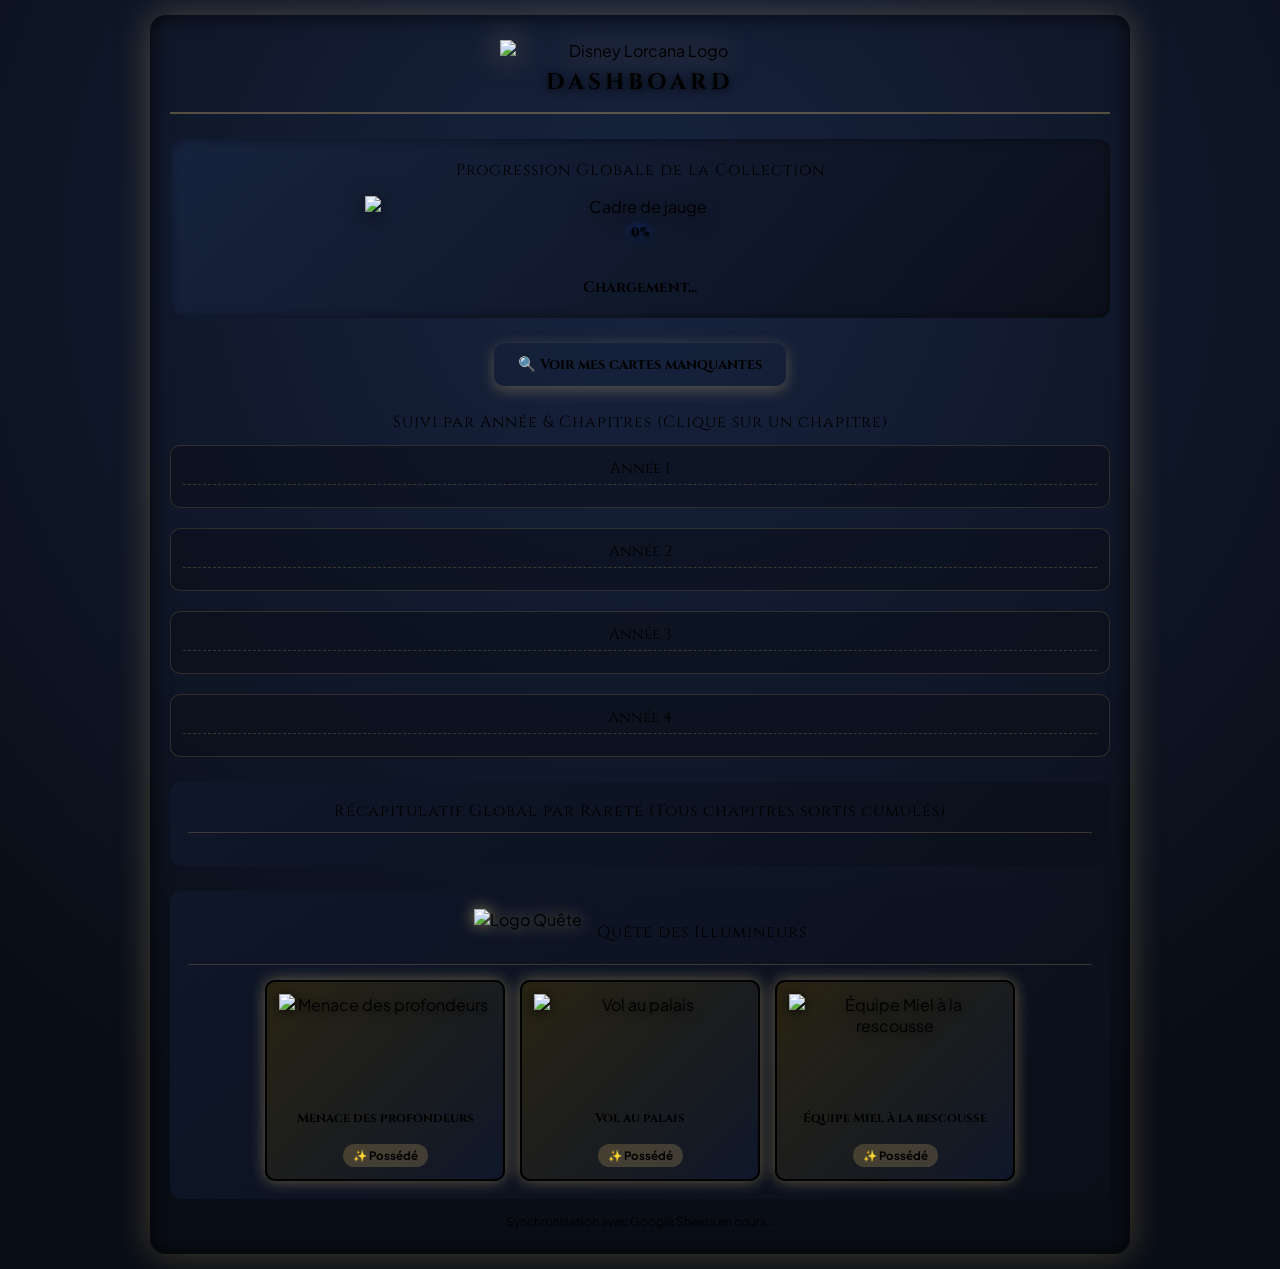
==== index.html @ 044fe9e3 "Update index.html" ====
<!DOCTYPE html>
<html lang="fr">
<head>
    <meta charset="UTF-8">
    <meta name="viewport" content="width=device-width, initial-scale=1.0">
    <title>Disney Lorcana - Collection Dashboard</title>
    <link href="https://fonts.googleapis.com/css2?family=Cinzel:wght@600;700;900&family=Plus+Jakarta+Sans:wght@400;500;600;700&display=swap" rel="stylesheet">
    <link rel="stylesheet" href="style.css">
</head>
<body>

    <div class="scroll-container">
        <header>
            <img src="https://raw.githubusercontent.com/SirFurion/lorcana-dashboard/refs/heads/main/assets/images/Disney-_Lorcana_-_Logo.png" alt="Disney Lorcana Logo" class="main-logo">
            <div class="sub-header-title">Dashboard</div>
        </header>

        <!-- Jauge Globale Personnalisée -->
        <div class="global-progress-box">
            <div class="section-title">Progression Globale de la Collection</div>
            <div class="custom-gauge-wrapper">
                <div id="global-fill" class="custom-gauge-fill" style="width: 0%;"></div>
                <img src="https://raw.githubusercontent.com/SirFurion/lorcana-dashboard/refs/heads/main/assets/images/jauge_border.png" class="custom-gauge-border" alt="Cadre de jauge">
                <div id="global-percent" class="custom-gauge-badge">0%</div>
            </div>
            <div class="progress-text"><span id="global-numbers">Chargement...</span></div>
        </div>

        <!-- Bouton d'accès aux cartes manquantes -->
        <div class="missing-action-container">
            <button onclick="openMissingModal()" class="missing-action-btn">
                🔍 Voir mes cartes manquantes
            </button>
        </div>

        <!-- Pop-up Modale pour les cartes manquantes -->
        <div id="missing-modal" class="modal-overlay">
            <div id="modal-box-container" class="modal-box">
                <button onclick="closeMissingModal()" class="modal-close-btn">✕</button>
                <div class="section-title" style="margin-bottom: 0;">Mes Cartes Manquantes</div>
                <div id="missing-modal-content" class="modal-content-scroll">
                    <span style="color: var(--text-muted); font-style: italic; font-size: 0.85rem; text-align: center; display: block; padding: 20px;">Chargement des cartes manquantes...</span>
                </div>
            </div>

            <!-- Overlay de Zoom pour une carte -->
            <div id="card-zoom-overlay" class="card-zoom-overlay" onclick="closeCardZoom()">
                <img id="card-zoom-img" class="card-zoom-img" alt="Zoom Carte">
            </div>
        </div>

        <!-- Années et Chapitres -->
        <div class="section-title">Suivi par Année & Chapitres (Clique sur un chapitre)</div>
        
        <div class="year-section">
            <div class="year-title">Année 1</div>
            <div class="chapters-row" id="year-1-grid"></div>
        </div>

        <div class="year-section">
            <div class="year-title">Année 2</div>
            <div class="chapters-row" id="year-2-grid"></div>
        </div>

        <div class="year-section">
            <div class="year-title">Année 3</div>
            <div class="chapters-row" id="year-3-grid"></div>
        </div>

        <div class="year-section">
            <div class="year-title">Année 4</div>
            <div class="chapters-row" id="year-4-grid"></div>
        </div>

        <!-- Détails Raretés & Grand Visuel -->
        <div class="rarities-box">
            <div class="details-header">
                <img id="details-icon" class="details-large-icon" alt="Logo Chapitre">
                <div class="section-title" id="rarities-title" style="margin-bottom: 0;">Récapitulatif Global par Rareté (Tous chapitres sortis cumulés)</div>
            </div>
            <div class="rarities-grid" id="rarities-container"></div>
            <div class="reset-hint" id="reset-hint" style="display: none;" onclick="resetSelection()">🔄 Revenir au récapitulatif global</div>
        </div>

        <!-- Quête des Illumineurs -->
        <div class="quest-box">
            <div class="details-header">
                <img src="https://api.lorcana.ravensburger.com/images/fr/quest3/thumbnails/f1b6a5dfb5510f8fa4a89977e46715a2af94bfaeca5abcd4b444eb9804781fc4.png" style="width: auto; height: 45px; object-fit: contain; filter: drop-shadow(0 0 8px rgba(243, 206, 120, 0.6));" alt="Logo Quête">
                <div class="section-title" style="margin-bottom: 0;">Quête des Illumineurs</div>
            </div>
            <div class="quest-cards-row">
                <div class="quest-card owned">
                    <img src="https://ravensburger.cloud/cms/gallery/lorcana-web/products/dt/fr_9qtnfq4muo.png" class="quest-card-img" alt="Menace des profondeurs">
                    <div class="quest-card-title">Menace des profondeurs</div>
                    <div class="quest-status-badge status-owned">✨ Possédé</div>
                </div>

                <div class="quest-card owned">
                    <img src="https://ravensburger.cloud/cms/gallery/lorcana-web/products/jafar/iq2/dlc_iq2_product-shot_fr.png" class="quest-card-img" alt="Vol au palais">
                    <div class="quest-card-title">Vol au palais</div>
                    <div class="quest-status-badge status-owned">✨ Possédé</div>
                </div>

                <div class="quest-card owned">
                    <img src="https://ravensburger.cloud/cms/gallery/lorcana-web/products/iq3-great-hunny-rescue/iq3-product/fr_4rgecedmd4_1920x1080.png" class="quest-card-img" alt="Équipe Miel à la rescousse">
                    <div class="quest-card-title">Équipe Miel à la rescousse</div>
                    <div class="quest-status-badge status-owned">✨ Possédé</div>
                </div>
            </div>
        </div>

        <div class="sync-status" id="sync-status">Synchronisation avec Google Sheets en cours...</div>
    </div>
    <script src="script.js"></script>
</body>
</html>
---- style.css ----
<style>
        :root {
            --bg-deep: #090d16;
            --panel-bg: rgba(13, 19, 33, 0.95);
            --gold: #f3ce78;
            --gold-light: #ffebad;
            --gold-dark: #9a7b38;
            --accent-blue: #2259ec;
            --text-main: #f1f5f9;
            --text-muted: #94a3b8;
        }

        * { box-sizing: border-box; margin: 0; padding: 0; }

        body {
            background-color: var(--bg-deep);
            background-image: radial-gradient(circle at 50% 20%, #17233f 0%, #090d16 80%);
            color: var(--text-main);
            font-family: 'Plus Jakarta Sans', sans-serif;
            min-height: 100vh;
            display: flex;
            justify-content: center;
            align-items: center;
            padding: 15px;
        }

        .scroll-container {
            width: 100%;
            max-width: 980px;
            background: var(--panel-bg);
            border: 3px solid var(--gold);
            border-radius: 16px;
            box-shadow: 0 0 35px rgba(243, 206, 120, 0.25), inset 0 0 20px rgba(0, 0, 0, 0.8);
            padding: 25px 20px;
            position: relative;
        }

        header {
            text-align: center;
            margin-bottom: 25px;
            border-bottom: 2px solid rgba(243, 206, 120, 0.3);
            padding-bottom: 15px;
            display: flex;
            flex-direction: column;
            align-items: center;
            justify-content: center;
        }

        .main-logo {
            max-width: 280px;
            width: 80%;
            height: auto;
            object-fit: contain;
            filter: drop-shadow(0 0 15px rgba(243, 206, 120, 0.5));
            margin-bottom: 6px;
        }

        .sub-header-title {
            font-family: 'Cinzel', serif;
            font-size: clamp(1.1rem, 2.5vw, 1.4rem);
            font-weight: 700;
            color: var(--gold-light);
            text-transform: uppercase;
            letter-spacing: 4px;
            text-shadow: 0 2px 8px rgba(0,0,0,0.9);
        }

        .section-title {
            font-family: 'Cinzel', serif;
            font-size: 1rem;
            color: var(--gold-light);
            margin-bottom: 12px;
            letter-spacing: 1px;
            text-align: center;
        }

        /* Bloc Jauge Globale Personnalisée */
        .global-progress-box {
            background: linear-gradient(135deg, rgba(23,35,63,0.9), rgba(10,15,26,0.95));
            border: 2px solid var(--gold-dark);
            border-radius: 12px;
            padding: 20px;
            margin-bottom: 25px;
            text-align: center;
            box-shadow: inset 0 0 10px rgba(0,0,0,0.5);
        }

        .custom-gauge-wrapper {
            position: relative;
            width: 100%;
            max-width: 550px;
            aspect-ratio: 480 / 62;
            margin: 15px auto 10px auto;
        }

        .custom-gauge-fill {
            position: absolute;
            top: 0;
            left: 0;
            height: 100%;
            width: 0%;
            background-image: url('https://raw.githubusercontent.com/SirFurion/lorcana-dashboard/refs/heads/main/assets/images/jauge_content.png');
            background-size: 100% 100%;
            background-repeat: no-repeat;
            z-index: 1;
            transition: width 1s ease-in-out;
            overflow: hidden;
        }

        .custom-gauge-border {
            position: absolute;
            top: 0;
            left: 0;
            width: 100%;
            height: 100%;
            z-index: 2;
            pointer-events: none;
            filter: drop-shadow(0 4px 10px rgba(0, 0, 0, 0.8));
        }

        .custom-gauge-badge {
            position: absolute;
            top: 50%;
            left: 50%;
            transform: translate(-50%, -50%);
            z-index: 3;
            font-family: 'Cinzel', serif;
            font-weight: 900;
            font-size: clamp(0.6rem, 1.5vw, 0.78rem);
            color: var(--gold-light);
            text-shadow: 0 2px 4px rgba(0, 0, 0, 0.9), 0 0 8px rgba(34, 89, 236, 0.8);
            pointer-events: none;
            white-space: nowrap;
        }

        .progress-text {
            font-family: 'Cinzel', serif;
            font-weight: 700;
            font-size: 0.95rem;
            color: var(--text-muted);
            margin-top: 8px;
        }

        /* Bouton Ouvrir Cartes Manquantes */
        .missing-action-container {
            text-align: center;
            margin-bottom: 25px;
        }

        .missing-action-btn {
            background: linear-gradient(135deg, var(--gold-dark), var(--gold));
            color: var(--bg-deep);
            font-family: 'Cinzel', serif;
            font-weight: 700;
            font-size: 0.9rem;
            padding: 12px 24px;
            border: 2px solid var(--gold-light);
            border-radius: 10px;
            cursor: pointer;
            box-shadow: 0 4px 15px rgba(243, 206, 120, 0.3);
            transition: all 0.2s ease;
        }

        .missing-action-btn:hover {
            transform: translateY(-2px);
            box-shadow: 0 6px 20px rgba(243, 206, 120, 0.5);
            background: linear-gradient(135deg, var(--gold), var(--gold-light));
        }

        /* Pop-up Modale */
        .modal-overlay {
            display: none;
            position: fixed;
            top: 0;
            left: 0;
            width: 100%;
            height: 100%;
            background: rgba(5, 8, 17, 0.85);
            z-index: 1000;
            justify-content: center;
            align-items: center;
            padding: 15px;
            backdrop-filter: blur(4px);
        }

        .modal-box {
            background: var(--panel-bg);
            border: 3px solid var(--gold);
            border-radius: 16px;
            width: 100%;
            max-width: 850px;
            max-height: 85vh;
            display: flex;
            flex-direction: column;
            padding: 25px;
            position: relative;
            box-shadow: 0 0 40px rgba(243, 206, 120, 0.4);
            transition: filter 0.3s ease;
        }

        /* État flouté de la modale quand le zoom est actif */
        .modal-box.blurred {
            filter: blur(6px) brightness(0.7);
            pointer-events: none;
        }

        .modal-close-btn {
            position: absolute;
            top: 15px;
            right: 15px;
            background: none;
            border: none;
            color: var(--gold);
            font-size: 1.3rem;
            cursor: pointer;
            font-weight: bold;
            transition: color 0.2s;
            z-index: 10;
        }

        .modal-close-btn:hover {
            color: var(--gold-light);
        }

        .modal-content-scroll {
            overflow-y: auto;
            margin-top: 15px;
            padding-right: 8px;
            display: flex;
            flex-direction: column;
            gap: 20px;
        }

        /* Personnalisation de la Scrollbar aux couleurs dorées */
        .modal-content-scroll::-webkit-scrollbar {
            width: 8px;
        }
        .modal-content-scroll::-webkit-scrollbar-track {
            background: rgba(5, 8, 17, 0.6);
            border-radius: 4px;
        }
        .modal-content-scroll::-webkit-scrollbar-thumb {
            background: var(--gold-dark);
            border-radius: 4px;
            border: 1px solid var(--gold);
        }
        .modal-content-scroll::-webkit-scrollbar-thumb:hover {
            background: var(--gold);
        }

        .card-price-sub {
            font-size: 0.7rem;
            color: var(--gold);
            font-weight: 700;
            margin-top: 2px;
        }

        .card-price-badge {
            position: absolute;
            bottom: 6px;
            right: 6px;
            background: rgba(9, 13, 22, 0.85);
            border: 1px solid var(--gold);
            color: var(--gold-light);
            font-family: 'Cinzel', serif;
            font-size: 0.65rem;
            font-weight: 700;
            padding: 2px 6px;
            border-radius: 4px;
            backdrop-filter: blur(2px);
            z-index: 2;
            box-shadow: 0 2px 5px rgba(0,0,0,0.8);
        }

        /* Zoom Overlay pour la carte en grand */
        .card-zoom-overlay {
            display: none;
            position: absolute;
            top: 0;
            left: 0;
            width: 100%;
            height: 100%;
            z-index: 50;
            justify-content: center;
            align-items: center;
            background: rgba(0, 0, 0, 0.4);
            cursor: pointer;
            padding: 20px;
        }

        .card-zoom-img {
            max-height: 80%;
            max-width: 80%;
            object-fit: contain;
            border-radius: 10px;
            border: 3px solid var(--gold);
            box-shadow: 0 10px 30px rgba(0,0,0,0.9), 0 0 20px rgba(243, 206, 120, 0.5);
            animation: zoomIn 0.2s ease-in-out;
        }

        @keyframes zoomIn {
            from { transform: scale(0.8); opacity: 0; }
            to { transform: scale(1); opacity: 1; }
        }

        /* Style des sections de chapitres dans la modale */
        .missing-chapter-section {
            background: rgba(10, 15, 26, 0.6);
            border: 1px solid rgba(243, 206, 120, 0.2);
            border-radius: 10px;
            padding: 15px;
        }

        .missing-chapter-title {
            font-family: 'Cinzel', serif;
            font-size: 0.95rem;
            color: var(--gold);
            margin-bottom: 12px;
            border-bottom: 1px dashed rgba(243, 206, 120, 0.2);
            padding-bottom: 6px;
        }

        .missing-cards-grid {
            display: grid;
            grid-template-columns: repeat(auto-fill, minmax(130px, 1fr));
            gap: 12px;
        }

        .missing-card-item {
            background: rgba(5, 8, 17, 0.8);
            border: 1px solid rgba(243, 206, 120, 0.25);
            border-radius: 8px;
            padding: 8px;
            text-align: center;
            display: flex;
            flex-direction: column;
            align-items: center;
            gap: 6px;
        }

        .missing-card-img-wrapper {
            width: 100%;
            aspect-ratio: 745 / 1040;
            border-radius: 4px;
            overflow: hidden;
            border: 1px solid var(--gold-dark);
            background: #04060b;
            cursor: pointer;
            transition: transform 0.2s ease, border-color 0.2s ease;
        }

        .missing-card-img-wrapper:hover {
            transform: scale(1.03);
            border-color: var(--gold);
            box-shadow: 0 0 10px rgba(243, 206, 120, 0.4);
        }

        .missing-card-img {
            width: 100%;
            height: 100%;
            object-fit: contain;
        }

        .missing-card-name {
            font-family: 'Cinzel', serif;
            font-size: 0.68rem;
            color: var(--gold-light);
            font-weight: 700;
            line-height: 1.1;
        }

        /* Années et Chapitres (Centrés) */
        .year-section {
            margin-bottom: 20px;
            background: rgba(10, 15, 26, 0.6);
            border: 1px solid rgba(243, 206, 120, 0.15);
            border-radius: 10px;
            padding: 12px;
        }

        .year-title {
            font-family: 'Cinzel', serif;
            font-size: 0.95rem;
            color: var(--gold);
            margin-bottom: 10px;
            border-bottom: 1px dashed rgba(243, 206, 120, 0.2);
            padding-bottom: 5px;
            text-align: center;
        }

        .chapters-row {
            display: flex;
            flex-wrap: wrap;
            justify-content: center;
            gap: 12px;
        }

        .chapter-card {
            background: rgba(15, 23, 42, 0.8);
            border: 2px solid rgba(243, 206, 120, 0.2);
            border-radius: 10px;
            padding: 10px 12px;
            display: flex;
            flex-direction: column;
            align-items: center;
            text-align: center;
            cursor: pointer;
            transition: all 0.2s ease;
            flex: 1;
            min-width: 170px;
            max-width: 210px;
        }

        .chapter-card:hover {
            border-color: var(--gold);
            transform: translateY(-2px);
            background: rgba(23, 35, 63, 0.9);
        }

        .chapter-card.selected {
            border-color: var(--gold);
            box-shadow: 0 0 15px rgba(243, 206, 120, 0.8);
            background: linear-gradient(135deg, rgba(35, 50, 85, 0.9), rgba(15, 23, 42, 0.9));
        }

        .chapter-card.completed-100 {
            border-color: var(--gold);
            box-shadow: 0 0 12px rgba(243, 206, 120, 0.4);
            background: linear-gradient(135deg, rgba(45, 38, 15, 0.85), rgba(15, 23, 42, 0.9));
        }

        .chapter-card.completed-100.selected {
            box-shadow: 0 0 20px rgba(243, 206, 120, 0.9);
        }

        .chapter-card.tba {
            opacity: 0.65;
            border-style: dashed;
        }
        .chapter-card.tba:hover {
            opacity: 1;
        }

        .chapter-name {
            font-size: 0.72rem;
            font-weight: 600;
            color: var(--text-main);
            font-family: 'Cinzel', serif;
            margin-bottom: 2px;
            height: 24px;
            display: flex;
            align-items: center;
            justify-content: center;
        }

        .chapter-icon {
            width: 100%;
            max-width: 85px;
            height: 42px;
            object-fit: contain;
            margin: 4px 0 8px 0;
            filter: drop-shadow(0 2px 6px rgba(243, 206, 120, 0.4));
        }

        .chapter-bar-container {
            width: 100%;
            background: #04060b;
            border: 1px solid var(--gold-dark);
            border-radius: 20px;
            height: 14px;
            position: relative;
            overflow: hidden;
            margin: 4px 0;
            padding: 1px;
        }

        .chapter-bar-fill {
            height: 100%;
            width: 0%;
            background-image: url('https://raw.githubusercontent.com/SirFurion/lorcana-dashboard/refs/heads/main/assets/images/jauge_content2.png');
            background-size: 100% 100%;
            background-repeat: no-repeat;
            border-radius: 10px;
            transition: width 0.8s ease;
        }

        .chapter-stats {
            font-size: 0.7rem;
            color: var(--gold);
            font-weight: 700;
            margin-top: 2px;
        }

        /* Section Détails Raretés & Grand Visuel */
        .rarities-box {
            background: linear-gradient(135deg, rgba(15,23,42,0.9), rgba(10,15,26,0.95));
            border: 2px solid var(--gold-dark);
            border-radius: 12px;
            padding: 18px;
            margin-top: 25px;
        }

        .details-header {
            display: flex;
            align-items: center;
            justify-content: center;
            gap: 15px;
            margin-bottom: 15px;
            border-bottom: 1px solid rgba(243, 206, 120, 0.2);
            padding-bottom: 10px;
        }

        .details-large-icon {
            width: 75px;
            height: 75px;
            object-fit: contain;
            filter: drop-shadow(0 0 12px rgba(243, 206, 120, 0.7));
            display: none;
        }

        .rarities-grid {
            display: flex;
            flex-direction: column;
            gap: 10px;
            margin-top: 10px;
        }

        .rarities-row-flex {
            display: flex;
            justify-content: center;
            gap: 10px;
            flex-wrap: wrap;
        }

        .rarity-card {
            background: rgba(5, 8, 17, 0.7);
            border: 1px solid rgba(243, 206, 120, 0.2);
            border-radius: 6px;
            padding: 8px;
            text-align: center;
            display: flex;
            flex-direction: column;
            align-items: center;
            gap: 4px;
            flex: 1;
            min-width: 115px;
            max-width: 145px;
        }

        .rarity-icon {
            width: 28px;
            height: 28px;
            object-fit: contain;
            filter: drop-shadow(0 1px 3px rgba(0,0,0,0.8));
        }

        .rarity-name {
            font-size: 0.75rem;
            color: var(--text-muted);
            font-family: 'Cinzel', serif;
        }

        .rarity-value {
            font-size: 0.85rem;
            font-weight: bold;
            color: var(--gold);
        }

        .reset-hint {
            text-align: center;
            font-size: 0.75rem;
            color: var(--gold-light);
            margin-top: 12px;
            cursor: pointer;
            text-decoration: underline;
        }

        /* Quête des Illumineurs */
        .quest-box {
            background: linear-gradient(135deg, rgba(15,23,42,0.9), rgba(10,15,26,0.95));
            border: 2px solid var(--gold-dark);
            border-radius: 12px;
            padding: 18px;
            margin-top: 25px;
        }

        .quest-cards-row {
            display: flex;
            justify-content: center;
            gap: 15px;
            flex-wrap: wrap;
            margin-top: 15px;
        }

        .quest-card {
            background: rgba(5, 8, 17, 0.8);
            border: 2px solid rgba(243, 206, 120, 0.25);
            border-radius: 10px;
            padding: 12px;
            display: flex;
            flex-direction: column;
            align-items: center;
            text-align: center;
            flex: 1;
            min-width: 180px;
            max-width: 240px;
            position: relative;
            transition: all 0.3s ease;
        }

        .quest-card.owned {
            border-color: var(--gold);
            background: linear-gradient(135deg, rgba(45, 38, 15, 0.85), rgba(15, 23, 42, 0.95));
            box-shadow: 0 0 15px rgba(243, 206, 120, 0.4);
        }

        .quest-card-img {
            width: 100%;
            height: 100px;
            object-fit: contain;
            margin-bottom: 8px;
            filter: drop-shadow(0 2px 6px rgba(0,0,0,0.8));
        }

        .quest-card-title {
            font-family: 'Cinzel', serif;
            font-size: 0.8rem;
            font-weight: 700;
            color: var(--text-main);
            margin-bottom: 6px;
            height: 32px;
            display: flex;
            align-items: center;
            justify-content: center;
        }

        .quest-status-badge {
            font-size: 0.72rem;
            font-weight: 700;
            padding: 4px 10px;
            border-radius: 20px;
            margin-top: 4px;
        }

        .quest-status-badge.status-owned {
            background: rgba(243, 206, 120, 0.2);
            color: var(--gold-light);
            border: 1px solid var(--gold);
        }

        .sync-status {
            text-align: center;
            font-size: 0.75rem;
            color: var(--text-muted);
            margin-top: 15px;
        }
    </style>
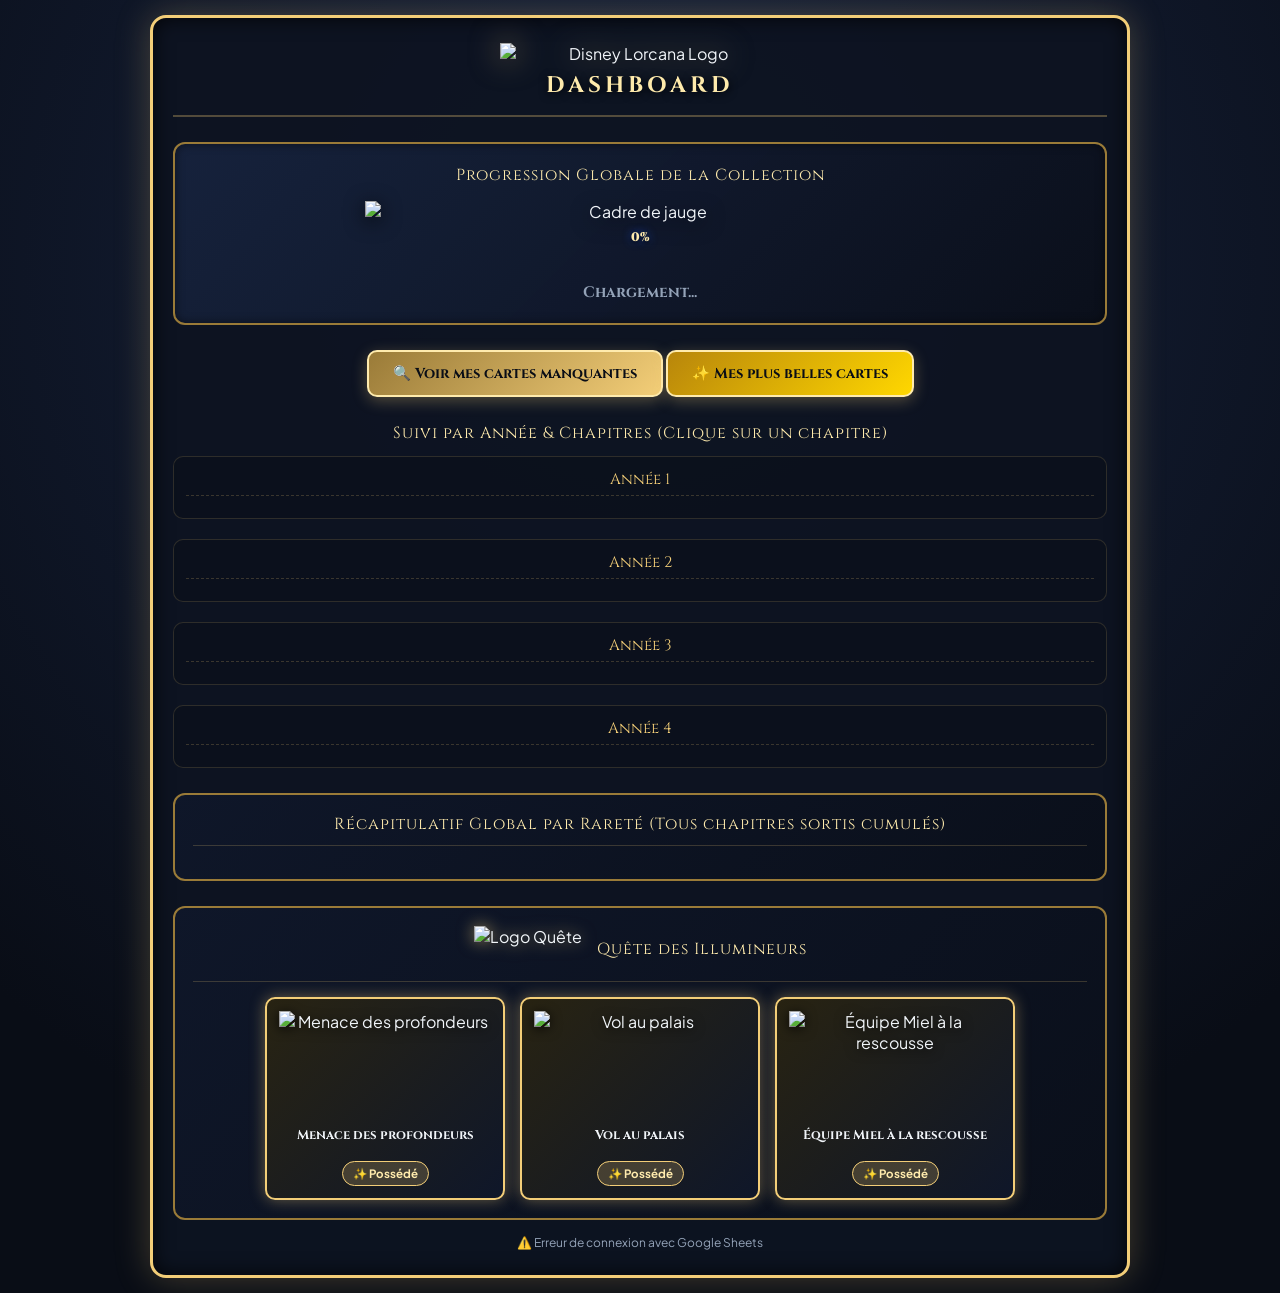
==== commit 9dd18288: "Update index.html Add Belles cartes" ====
--- a/index.html
+++ b/index.html
@@ -28,8 +28,11 @@
 
         <!-- Bouton d'accès aux cartes manquantes -->
         <div class="missing-action-container">
-            <button onclick="openMissingModal()" class="missing-action-btn">
+           <button onclick="openMissingModal()" class="missing-action-btn">
                 🔍 Voir mes cartes manquantes
+            </button>
+            <button onclick="openCollectorModal()" class="missing-action-btn" style="background: linear-gradient(135deg, #b8860b, #ffd700);">
+                ✨ Mes plus belles cartes
             </button>
         </div>
 
@@ -47,6 +50,16 @@
             <div id="card-zoom-overlay" class="card-zoom-overlay" onclick="closeCardZoom()">
                 <img id="card-zoom-img" class="card-zoom-img" alt="Zoom Carte">
             </div>
+        </div>
+
+        <!-- Pop-up Modale pour les Belles Cartes (Vitrine) -->
+        <div id="collector-modal" class="modal-overlay">
+            <div id="collector-box-container" class="modal-box">
+                <button onclick="closeCollectorModal()" class="modal-close-btn">✕</button>
+                <div class="section-title" style="margin-bottom: 0;">Mes Plus Belles Cartes</div>
+                <div id="collector-modal-content" class="modal-content-scroll"></div>
+            </div>
+            <div id="collector-zoom-overlay" class="card-zoom-overlay" onclick="closeCollectorZoom()"></div>
         </div>
 
         <!-- Années et Chapitres -->
@@ -111,6 +124,7 @@
 
         <div class="sync-status" id="sync-status">Synchronisation avec Google Sheets en cours...</div>
     </div>
+
     <script src="script.js"></script>
 </body>
 </html>
--- a/style.css
+++ b/style.css
@@ -1,657 +1,670 @@
-<style>
-        :root {
-            --bg-deep: #090d16;
-            --panel-bg: rgba(13, 19, 33, 0.95);
-            --gold: #f3ce78;
-            --gold-light: #ffebad;
-            --gold-dark: #9a7b38;
-            --accent-blue: #2259ec;
-            --text-main: #f1f5f9;
-            --text-muted: #94a3b8;
-        }
-
-        * { box-sizing: border-box; margin: 0; padding: 0; }
-
-        body {
-            background-color: var(--bg-deep);
-            background-image: radial-gradient(circle at 50% 20%, #17233f 0%, #090d16 80%);
-            color: var(--text-main);
-            font-family: 'Plus Jakarta Sans', sans-serif;
-            min-height: 100vh;
-            display: flex;
-            justify-content: center;
-            align-items: center;
-            padding: 15px;
-        }
-
-        .scroll-container {
-            width: 100%;
-            max-width: 980px;
-            background: var(--panel-bg);
-            border: 3px solid var(--gold);
-            border-radius: 16px;
-            box-shadow: 0 0 35px rgba(243, 206, 120, 0.25), inset 0 0 20px rgba(0, 0, 0, 0.8);
-            padding: 25px 20px;
-            position: relative;
-        }
-
-        header {
-            text-align: center;
-            margin-bottom: 25px;
-            border-bottom: 2px solid rgba(243, 206, 120, 0.3);
-            padding-bottom: 15px;
-            display: flex;
-            flex-direction: column;
-            align-items: center;
-            justify-content: center;
-        }
-
-        .main-logo {
-            max-width: 280px;
-            width: 80%;
-            height: auto;
-            object-fit: contain;
-            filter: drop-shadow(0 0 15px rgba(243, 206, 120, 0.5));
-            margin-bottom: 6px;
-        }
-
-        .sub-header-title {
-            font-family: 'Cinzel', serif;
-            font-size: clamp(1.1rem, 2.5vw, 1.4rem);
-            font-weight: 700;
-            color: var(--gold-light);
-            text-transform: uppercase;
-            letter-spacing: 4px;
-            text-shadow: 0 2px 8px rgba(0,0,0,0.9);
-        }
-
-        .section-title {
-            font-family: 'Cinzel', serif;
-            font-size: 1rem;
-            color: var(--gold-light);
-            margin-bottom: 12px;
-            letter-spacing: 1px;
-            text-align: center;
-        }
-
-        /* Bloc Jauge Globale Personnalisée */
-        .global-progress-box {
-            background: linear-gradient(135deg, rgba(23,35,63,0.9), rgba(10,15,26,0.95));
-            border: 2px solid var(--gold-dark);
-            border-radius: 12px;
-            padding: 20px;
-            margin-bottom: 25px;
-            text-align: center;
-            box-shadow: inset 0 0 10px rgba(0,0,0,0.5);
-        }
-
-        .custom-gauge-wrapper {
-            position: relative;
-            width: 100%;
-            max-width: 550px;
-            aspect-ratio: 480 / 62;
-            margin: 15px auto 10px auto;
-        }
-
-        .custom-gauge-fill {
-            position: absolute;
-            top: 0;
-            left: 0;
-            height: 100%;
-            width: 0%;
-            background-image: url('https://raw.githubusercontent.com/SirFurion/lorcana-dashboard/refs/heads/main/assets/images/jauge_content.png');
-            background-size: 100% 100%;
-            background-repeat: no-repeat;
-            z-index: 1;
-            transition: width 1s ease-in-out;
-            overflow: hidden;
-        }
-
-        .custom-gauge-border {
-            position: absolute;
-            top: 0;
-            left: 0;
-            width: 100%;
-            height: 100%;
-            z-index: 2;
-            pointer-events: none;
-            filter: drop-shadow(0 4px 10px rgba(0, 0, 0, 0.8));
-        }
-
-        .custom-gauge-badge {
-            position: absolute;
-            top: 50%;
-            left: 50%;
-            transform: translate(-50%, -50%);
-            z-index: 3;
-            font-family: 'Cinzel', serif;
-            font-weight: 900;
-            font-size: clamp(0.6rem, 1.5vw, 0.78rem);
-            color: var(--gold-light);
-            text-shadow: 0 2px 4px rgba(0, 0, 0, 0.9), 0 0 8px rgba(34, 89, 236, 0.8);
-            pointer-events: none;
-            white-space: nowrap;
-        }
-
-        .progress-text {
-            font-family: 'Cinzel', serif;
-            font-weight: 700;
-            font-size: 0.95rem;
-            color: var(--text-muted);
-            margin-top: 8px;
-        }
-
-        /* Bouton Ouvrir Cartes Manquantes */
-        .missing-action-container {
-            text-align: center;
-            margin-bottom: 25px;
-        }
-
-        .missing-action-btn {
-            background: linear-gradient(135deg, var(--gold-dark), var(--gold));
-            color: var(--bg-deep);
-            font-family: 'Cinzel', serif;
-            font-weight: 700;
-            font-size: 0.9rem;
-            padding: 12px 24px;
-            border: 2px solid var(--gold-light);
-            border-radius: 10px;
-            cursor: pointer;
-            box-shadow: 0 4px 15px rgba(243, 206, 120, 0.3);
-            transition: all 0.2s ease;
-        }
-
-        .missing-action-btn:hover {
-            transform: translateY(-2px);
-            box-shadow: 0 6px 20px rgba(243, 206, 120, 0.5);
-            background: linear-gradient(135deg, var(--gold), var(--gold-light));
-        }
-
-        /* Pop-up Modale */
-        .modal-overlay {
-            display: none;
-            position: fixed;
-            top: 0;
-            left: 0;
-            width: 100%;
-            height: 100%;
-            background: rgba(5, 8, 17, 0.85);
-            z-index: 1000;
-            justify-content: center;
-            align-items: center;
-            padding: 15px;
-            backdrop-filter: blur(4px);
-        }
-
-        .modal-box {
-            background: var(--panel-bg);
-            border: 3px solid var(--gold);
-            border-radius: 16px;
-            width: 100%;
-            max-width: 850px;
-            max-height: 85vh;
-            display: flex;
-            flex-direction: column;
-            padding: 25px;
-            position: relative;
-            box-shadow: 0 0 40px rgba(243, 206, 120, 0.4);
-            transition: filter 0.3s ease;
-        }
-
-        /* État flouté de la modale quand le zoom est actif */
-        .modal-box.blurred {
-            filter: blur(6px) brightness(0.7);
-            pointer-events: none;
-        }
-
-        .modal-close-btn {
-            position: absolute;
-            top: 15px;
-            right: 15px;
-            background: none;
-            border: none;
-            color: var(--gold);
-            font-size: 1.3rem;
-            cursor: pointer;
-            font-weight: bold;
-            transition: color 0.2s;
-            z-index: 10;
-        }
-
-        .modal-close-btn:hover {
-            color: var(--gold-light);
-        }
-
-        .modal-content-scroll {
-            overflow-y: auto;
-            margin-top: 15px;
-            padding-right: 8px;
-            display: flex;
-            flex-direction: column;
-            gap: 20px;
-        }
-
-        /* Personnalisation de la Scrollbar aux couleurs dorées */
-        .modal-content-scroll::-webkit-scrollbar {
-            width: 8px;
-        }
-        .modal-content-scroll::-webkit-scrollbar-track {
-            background: rgba(5, 8, 17, 0.6);
-            border-radius: 4px;
-        }
-        .modal-content-scroll::-webkit-scrollbar-thumb {
-            background: var(--gold-dark);
-            border-radius: 4px;
-            border: 1px solid var(--gold);
-        }
-        .modal-content-scroll::-webkit-scrollbar-thumb:hover {
-            background: var(--gold);
-        }
-
-        .card-price-sub {
-            font-size: 0.7rem;
-            color: var(--gold);
-            font-weight: 700;
-            margin-top: 2px;
-        }
-
-        .card-price-badge {
-            position: absolute;
-            bottom: 6px;
-            right: 6px;
-            background: rgba(9, 13, 22, 0.85);
-            border: 1px solid var(--gold);
-            color: var(--gold-light);
-            font-family: 'Cinzel', serif;
-            font-size: 0.65rem;
-            font-weight: 700;
-            padding: 2px 6px;
-            border-radius: 4px;
-            backdrop-filter: blur(2px);
-            z-index: 2;
-            box-shadow: 0 2px 5px rgba(0,0,0,0.8);
-        }
-
-        /* Zoom Overlay pour la carte en grand */
-        .card-zoom-overlay {
-            display: none;
-            position: absolute;
-            top: 0;
-            left: 0;
-            width: 100%;
-            height: 100%;
-            z-index: 50;
-            justify-content: center;
-            align-items: center;
-            background: rgba(0, 0, 0, 0.4);
-            cursor: pointer;
-            padding: 20px;
-        }
-
-        .card-zoom-img {
-            max-height: 80%;
-            max-width: 80%;
-            object-fit: contain;
-            border-radius: 10px;
-            border: 3px solid var(--gold);
-            box-shadow: 0 10px 30px rgba(0,0,0,0.9), 0 0 20px rgba(243, 206, 120, 0.5);
-            animation: zoomIn 0.2s ease-in-out;
-        }
-
-        @keyframes zoomIn {
-            from { transform: scale(0.8); opacity: 0; }
-            to { transform: scale(1); opacity: 1; }
-        }
-
-        /* Style des sections de chapitres dans la modale */
-        .missing-chapter-section {
-            background: rgba(10, 15, 26, 0.6);
-            border: 1px solid rgba(243, 206, 120, 0.2);
-            border-radius: 10px;
-            padding: 15px;
-        }
-
-        .missing-chapter-title {
-            font-family: 'Cinzel', serif;
-            font-size: 0.95rem;
-            color: var(--gold);
-            margin-bottom: 12px;
-            border-bottom: 1px dashed rgba(243, 206, 120, 0.2);
-            padding-bottom: 6px;
-        }
-
-        .missing-cards-grid {
-            display: grid;
-            grid-template-columns: repeat(auto-fill, minmax(130px, 1fr));
-            gap: 12px;
-        }
-
-        .missing-card-item {
-            background: rgba(5, 8, 17, 0.8);
-            border: 1px solid rgba(243, 206, 120, 0.25);
-            border-radius: 8px;
-            padding: 8px;
-            text-align: center;
-            display: flex;
-            flex-direction: column;
-            align-items: center;
-            gap: 6px;
-        }
-
-        .missing-card-img-wrapper {
-            width: 100%;
-            aspect-ratio: 745 / 1040;
-            border-radius: 4px;
-            overflow: hidden;
-            border: 1px solid var(--gold-dark);
-            background: #04060b;
-            cursor: pointer;
-            transition: transform 0.2s ease, border-color 0.2s ease;
-        }
-
-        .missing-card-img-wrapper:hover {
-            transform: scale(1.03);
-            border-color: var(--gold);
-            box-shadow: 0 0 10px rgba(243, 206, 120, 0.4);
-        }
-
-        .missing-card-img {
-            width: 100%;
-            height: 100%;
-            object-fit: contain;
-        }
-
-        .missing-card-name {
-            font-family: 'Cinzel', serif;
-            font-size: 0.68rem;
-            color: var(--gold-light);
-            font-weight: 700;
-            line-height: 1.1;
-        }
-
-        /* Années et Chapitres (Centrés) */
-        .year-section {
-            margin-bottom: 20px;
-            background: rgba(10, 15, 26, 0.6);
-            border: 1px solid rgba(243, 206, 120, 0.15);
-            border-radius: 10px;
-            padding: 12px;
-        }
-
-        .year-title {
-            font-family: 'Cinzel', serif;
-            font-size: 0.95rem;
-            color: var(--gold);
-            margin-bottom: 10px;
-            border-bottom: 1px dashed rgba(243, 206, 120, 0.2);
-            padding-bottom: 5px;
-            text-align: center;
-        }
-
-        .chapters-row {
-            display: flex;
-            flex-wrap: wrap;
-            justify-content: center;
-            gap: 12px;
-        }
-
-        .chapter-card {
-            background: rgba(15, 23, 42, 0.8);
-            border: 2px solid rgba(243, 206, 120, 0.2);
-            border-radius: 10px;
-            padding: 10px 12px;
-            display: flex;
-            flex-direction: column;
-            align-items: center;
-            text-align: center;
-            cursor: pointer;
-            transition: all 0.2s ease;
-            flex: 1;
-            min-width: 170px;
-            max-width: 210px;
-        }
-
-        .chapter-card:hover {
-            border-color: var(--gold);
-            transform: translateY(-2px);
-            background: rgba(23, 35, 63, 0.9);
-        }
-
-        .chapter-card.selected {
-            border-color: var(--gold);
-            box-shadow: 0 0 15px rgba(243, 206, 120, 0.8);
-            background: linear-gradient(135deg, rgba(35, 50, 85, 0.9), rgba(15, 23, 42, 0.9));
-        }
-
-        .chapter-card.completed-100 {
-            border-color: var(--gold);
-            box-shadow: 0 0 12px rgba(243, 206, 120, 0.4);
-            background: linear-gradient(135deg, rgba(45, 38, 15, 0.85), rgba(15, 23, 42, 0.9));
-        }
-
-        .chapter-card.completed-100.selected {
-            box-shadow: 0 0 20px rgba(243, 206, 120, 0.9);
-        }
-
-        .chapter-card.tba {
-            opacity: 0.65;
-            border-style: dashed;
-        }
-        .chapter-card.tba:hover {
-            opacity: 1;
-        }
-
-        .chapter-name {
-            font-size: 0.72rem;
-            font-weight: 600;
-            color: var(--text-main);
-            font-family: 'Cinzel', serif;
-            margin-bottom: 2px;
-            height: 24px;
-            display: flex;
-            align-items: center;
-            justify-content: center;
-        }
-
-        .chapter-icon {
-            width: 100%;
-            max-width: 85px;
-            height: 42px;
-            object-fit: contain;
-            margin: 4px 0 8px 0;
-            filter: drop-shadow(0 2px 6px rgba(243, 206, 120, 0.4));
-        }
-
-        .chapter-bar-container {
-            width: 100%;
-            background: #04060b;
-            border: 1px solid var(--gold-dark);
-            border-radius: 20px;
-            height: 14px;
-            position: relative;
-            overflow: hidden;
-            margin: 4px 0;
-            padding: 1px;
-        }
-
-        .chapter-bar-fill {
-            height: 100%;
-            width: 0%;
-            background-image: url('https://raw.githubusercontent.com/SirFurion/lorcana-dashboard/refs/heads/main/assets/images/jauge_content2.png');
-            background-size: 100% 100%;
-            background-repeat: no-repeat;
-            border-radius: 10px;
-            transition: width 0.8s ease;
-        }
-
-        .chapter-stats {
-            font-size: 0.7rem;
-            color: var(--gold);
-            font-weight: 700;
-            margin-top: 2px;
-        }
-
-        /* Section Détails Raretés & Grand Visuel */
-        .rarities-box {
-            background: linear-gradient(135deg, rgba(15,23,42,0.9), rgba(10,15,26,0.95));
-            border: 2px solid var(--gold-dark);
-            border-radius: 12px;
-            padding: 18px;
-            margin-top: 25px;
-        }
-
-        .details-header {
-            display: flex;
-            align-items: center;
-            justify-content: center;
-            gap: 15px;
-            margin-bottom: 15px;
-            border-bottom: 1px solid rgba(243, 206, 120, 0.2);
-            padding-bottom: 10px;
-        }
-
-        .details-large-icon {
-            width: 75px;
-            height: 75px;
-            object-fit: contain;
-            filter: drop-shadow(0 0 12px rgba(243, 206, 120, 0.7));
-            display: none;
-        }
-
-        .rarities-grid {
-            display: flex;
-            flex-direction: column;
-            gap: 10px;
-            margin-top: 10px;
-        }
-
-        .rarities-row-flex {
-            display: flex;
-            justify-content: center;
-            gap: 10px;
-            flex-wrap: wrap;
-        }
-
-        .rarity-card {
-            background: rgba(5, 8, 17, 0.7);
-            border: 1px solid rgba(243, 206, 120, 0.2);
-            border-radius: 6px;
-            padding: 8px;
-            text-align: center;
-            display: flex;
-            flex-direction: column;
-            align-items: center;
-            gap: 4px;
-            flex: 1;
-            min-width: 115px;
-            max-width: 145px;
-        }
-
-        .rarity-icon {
-            width: 28px;
-            height: 28px;
-            object-fit: contain;
-            filter: drop-shadow(0 1px 3px rgba(0,0,0,0.8));
-        }
-
-        .rarity-name {
-            font-size: 0.75rem;
-            color: var(--text-muted);
-            font-family: 'Cinzel', serif;
-        }
-
-        .rarity-value {
-            font-size: 0.85rem;
-            font-weight: bold;
-            color: var(--gold);
-        }
-
-        .reset-hint {
-            text-align: center;
-            font-size: 0.75rem;
-            color: var(--gold-light);
-            margin-top: 12px;
-            cursor: pointer;
-            text-decoration: underline;
-        }
-
-        /* Quête des Illumineurs */
-        .quest-box {
-            background: linear-gradient(135deg, rgba(15,23,42,0.9), rgba(10,15,26,0.95));
-            border: 2px solid var(--gold-dark);
-            border-radius: 12px;
-            padding: 18px;
-            margin-top: 25px;
-        }
-
-        .quest-cards-row {
-            display: flex;
-            justify-content: center;
-            gap: 15px;
-            flex-wrap: wrap;
-            margin-top: 15px;
-        }
-
-        .quest-card {
-            background: rgba(5, 8, 17, 0.8);
-            border: 2px solid rgba(243, 206, 120, 0.25);
-            border-radius: 10px;
-            padding: 12px;
-            display: flex;
-            flex-direction: column;
-            align-items: center;
-            text-align: center;
-            flex: 1;
-            min-width: 180px;
-            max-width: 240px;
-            position: relative;
-            transition: all 0.3s ease;
-        }
-
-        .quest-card.owned {
-            border-color: var(--gold);
-            background: linear-gradient(135deg, rgba(45, 38, 15, 0.85), rgba(15, 23, 42, 0.95));
-            box-shadow: 0 0 15px rgba(243, 206, 120, 0.4);
-        }
-
-        .quest-card-img {
-            width: 100%;
-            height: 100px;
-            object-fit: contain;
-            margin-bottom: 8px;
-            filter: drop-shadow(0 2px 6px rgba(0,0,0,0.8));
-        }
-
-        .quest-card-title {
-            font-family: 'Cinzel', serif;
-            font-size: 0.8rem;
-            font-weight: 700;
-            color: var(--text-main);
-            margin-bottom: 6px;
-            height: 32px;
-            display: flex;
-            align-items: center;
-            justify-content: center;
-        }
-
-        .quest-status-badge {
-            font-size: 0.72rem;
-            font-weight: 700;
-            padding: 4px 10px;
-            border-radius: 20px;
-            margin-top: 4px;
-        }
-
-        .quest-status-badge.status-owned {
-            background: rgba(243, 206, 120, 0.2);
-            color: var(--gold-light);
-            border: 1px solid var(--gold);
-        }
-
-        .sync-status {
-            text-align: center;
-            font-size: 0.75rem;
-            color: var(--text-muted);
-            margin-top: 15px;
-        }
-    </style>
+:root {
+    --bg-deep: #090d16;
+    --panel-bg: rgba(13, 19, 33, 0.95);
+    --gold: #f3ce78;
+    --gold-light: #ffebad;
+    --gold-dark: #9a7b38;
+    --accent-blue: #2259ec;
+    --text-main: #f1f5f9;
+    --text-muted: #94a3b8;
+}
+
+* { box-sizing: border-box; margin: 0; padding: 0; }
+
+body {
+    background-color: var(--bg-deep);
+    background-image: radial-gradient(circle at 50% 20%, #17233f 0%, #090d16 80%);
+    color: var(--text-main);
+    font-family: 'Plus Jakarta Sans', sans-serif;
+    min-height: 100vh;
+    display: flex;
+    justify-content: center;
+    align-items: center;
+    padding: 15px;
+}
+
+.scroll-container {
+    width: 100%;
+    max-width: 980px;
+    background: var(--panel-bg);
+    border: 3px solid var(--gold);
+    border-radius: 16px;
+    box-shadow: 0 0 35px rgba(243, 206, 120, 0.25), inset 0 0 20px rgba(0, 0, 0, 0.8);
+    padding: 25px 20px;
+    position: relative;
+}
+
+header {
+    text-align: center;
+    margin-bottom: 25px;
+    border-bottom: 2px solid rgba(243, 206, 120, 0.3);
+    padding-bottom: 15px;
+    display: flex;
+    flex-direction: column;
+    align-items: center;
+    justify-content: center;
+}
+
+.main-logo {
+    max-width: 280px;
+    width: 80%;
+    height: auto;
+    object-fit: contain;
+    filter: drop-shadow(0 0 15px rgba(243, 206, 120, 0.5));
+    margin-bottom: 6px;
+}
+
+.sub-header-title {
+    font-family: 'Cinzel', serif;
+    font-size: clamp(1.1rem, 2.5vw, 1.4rem);
+    font-weight: 700;
+    color: var(--gold-light);
+    text-transform: uppercase;
+    letter-spacing: 4px;
+    text-shadow: 0 2px 8px rgba(0,0,0,0.9);
+}
+
+.section-title {
+    font-family: 'Cinzel', serif;
+    font-size: 1rem;
+    color: var(--gold-light);
+    margin-bottom: 12px;
+    letter-spacing: 1px;
+    text-align: center;
+}
+
+/* Bloc Jauge Globale Personnalisée */
+.global-progress-box {
+    background: linear-gradient(135deg, rgba(23,35,63,0.9), rgba(10,15,26,0.95));
+    border: 2px solid var(--gold-dark);
+    border-radius: 12px;
+    padding: 20px;
+    margin-bottom: 25px;
+    text-align: center;
+    box-shadow: inset 0 0 10px rgba(0,0,0,0.5);
+}
+
+.custom-gauge-wrapper {
+    position: relative;
+    width: 100%;
+    max-width: 550px;
+    aspect-ratio: 480 / 62;
+    margin: 15px auto 10px auto;
+}
+
+.custom-gauge-fill {
+    position: absolute;
+    top: 0;
+    left: 0;
+    height: 100%;
+    width: 0%;
+    background-image: url('https://raw.githubusercontent.com/SirFurion/lorcana-dashboard/refs/heads/main/assets/images/jauge_content.png');
+    background-size: 100% 100%;
+    background-repeat: no-repeat;
+    z-index: 1;
+    transition: width 1s ease-in-out;
+    overflow: hidden;
+}
+
+.custom-gauge-border {
+    position: absolute;
+    top: 0;
+    left: 0;
+    width: 100%;
+    height: 100%;
+    z-index: 2;
+    pointer-events: none;
+    filter: drop-shadow(0 4px 10px rgba(0, 0, 0, 0.8));
+}
+
+.custom-gauge-badge {
+    position: absolute;
+    top: 50%;
+    left: 50%;
+    transform: translate(-50%, -50%);
+    z-index: 3;
+    font-family: 'Cinzel', serif;
+    font-weight: 900;
+    font-size: clamp(0.6rem, 1.5vw, 0.78rem);
+    color: var(--gold-light);
+    text-shadow: 0 2px 4px rgba(0, 0, 0, 0.9), 0 0 8px rgba(34, 89, 236, 0.8);
+    pointer-events: none;
+    white-space: nowrap;
+}
+
+.progress-text {
+    font-family: 'Cinzel', serif;
+    font-weight: 700;
+    font-size: 0.95rem;
+    color: var(--text-muted);
+    margin-top: 8px;
+}
+
+/* Bouton Ouvrir Cartes Manquantes */
+.missing-action-container {
+    text-align: center;
+    margin-bottom: 25px;
+}
+
+.missing-action-btn {
+    background: linear-gradient(135deg, var(--gold-dark), var(--gold));
+    color: var(--bg-deep);
+    font-family: 'Cinzel', serif;
+    font-weight: 700;
+    font-size: 0.9rem;
+    padding: 12px 24px;
+    border: 2px solid var(--gold-light);
+    border-radius: 10px;
+    cursor: pointer;
+    box-shadow: 0 4px 15px rgba(243, 206, 120, 0.3);
+    transition: all 0.2s ease;
+}
+
+.missing-action-btn:hover {
+    transform: translateY(-2px);
+    box-shadow: 0 6px 20px rgba(243, 206, 120, 0.5);
+    background: linear-gradient(135deg, var(--gold), var(--gold-light));
+}
+
+/* Pop-up Modale */
+.modal-overlay {
+    display: none;
+    position: fixed;
+    top: 0;
+    left: 0;
+    width: 100%;
+    height: 100%;
+    background: rgba(5, 8, 17, 0.85);
+    z-index: 1000;
+    justify-content: center;
+    align-items: center;
+    padding: 15px;
+    backdrop-filter: blur(4px);
+}
+
+.modal-box {
+    background: var(--panel-bg);
+    border: 3px solid var(--gold);
+    border-radius: 16px;
+    width: 100%;
+    max-width: 850px;
+    max-height: 85vh;
+    display: flex;
+    flex-direction: column;
+    padding: 25px;
+    position: relative;
+    box-shadow: 0 0 40px rgba(243, 206, 120, 0.4);
+    transition: filter 0.3s ease;
+}
+
+.modal-box.blurred {
+    filter: blur(6px) brightness(0.7);
+    pointer-events: none;
+}
+
+.modal-close-btn {
+    position: absolute;
+    top: 15px;
+    right: 15px;
+    background: none;
+    border: none;
+    color: var(--gold);
+    font-size: 1.3rem;
+    cursor: pointer;
+    font-weight: bold;
+    transition: color 0.2s;
+    z-index: 10;
+}
+
+.modal-close-btn:hover {
+    color: var(--gold-light);
+}
+
+.modal-content-scroll {
+    overflow-y: auto;
+    margin-top: 15px;
+    padding-right: 8px;
+    display: flex;
+    flex-direction: column;
+    gap: 20px;
+}
+
+/* Scrollbar Dorée */
+.modal-content-scroll::-webkit-scrollbar {
+    width: 8px;
+}
+.modal-content-scroll::-webkit-scrollbar-track {
+    background: rgba(5, 8, 17, 0.6);
+    border-radius: 4px;
+}
+.modal-content-scroll::-webkit-scrollbar-thumb {
+    background: var(--gold-dark);
+    border-radius: 4px;
+    border: 1px solid var(--gold);
+}
+.modal-content-scroll::-webkit-scrollbar-thumb:hover {
+    background: var(--gold);
+}
+
+/* Zoom Overlay */
+.card-zoom-overlay {
+    display: none;
+    position: absolute;
+    top: 0;
+    left: 0;
+    width: 100%;
+    height: 100%;
+    z-index: 50;
+    justify-content: center;
+    align-items: center;
+    background: rgba(0, 0, 0, 0.4);
+    cursor: pointer;
+    padding: 20px;
+}
+
+.card-zoom-price-badge {
+    position: absolute;
+    bottom: 12px;
+    right: 12px;
+    background: rgba(9, 13, 22, 0.9);
+    border: 2px solid var(--gold);
+    color: var(--gold-light);
+    font-family: 'Cinzel', serif;
+    font-size: 0.9rem;
+    font-weight: 700;
+    padding: 6px 12px;
+    border-radius: 6px;
+    backdrop-filter: blur(4px);
+    z-index: 60;
+    box-shadow: 0 4px 12px rgba(0,0,0,0.9);
+}
+
+.card-zoom-img {
+    max-height: 80%;
+    max-width: 80%;
+    object-fit: contain;
+    border-radius: 10px;
+    border: 3px solid var(--gold);
+    box-shadow: 0 10px 30px rgba(0,0,0,0.9), 0 0 20px rgba(243, 206, 120, 0.5);
+    animation: zoomIn 0.2s ease-in-out;
+}
+
+@keyframes zoomIn {
+    from { transform: scale(0.8); opacity: 0; }
+    to { transform: scale(1); opacity: 1; }
+}
+
+.missing-chapter-section {
+    background: rgba(10, 15, 26, 0.6);
+    border: 1px solid rgba(243, 206, 120, 0.2);
+    border-radius: 10px;
+    padding: 15px;
+}
+
+.missing-chapter-title {
+    font-family: 'Cinzel', serif;
+    font-size: 0.95rem;
+    color: var(--gold);
+    margin-bottom: 12px;
+    border-bottom: 1px dashed rgba(243, 206, 120, 0.2);
+    padding-bottom: 6px;
+}
+
+.missing-cards-grid {
+    display: grid;
+    grid-template-columns: repeat(auto-fill, minmax(130px, 1fr));
+    gap: 12px;
+}
+
+.missing-card-item {
+    background: rgba(5, 8, 17, 0.8);
+    border: 1px solid rgba(243, 206, 120, 0.25);
+    border-radius: 8px;
+    padding: 8px;
+    text-align: center;
+    display: flex;
+    flex-direction: column;
+    align-items: center;
+    gap: 6px;
+}
+
+.missing-card-img-wrapper {
+    width: 100%;
+    aspect-ratio: 745 / 1040;
+    border-radius: 4px;
+    overflow: hidden;
+    border: 1px solid var(--gold-dark);
+    background: #04060b;
+    cursor: pointer;
+    transition: transform 0.2s ease, border-color 0.2s ease;
+}
+
+.missing-card-img-wrapper:hover {
+    transform: scale(1.03);
+    border-color: var(--gold);
+    box-shadow: 0 0 10px rgba(243, 206, 120, 0.4);
+}
+
+.missing-card-img {
+    width: 100%;
+    height: 100%;
+    object-fit: contain;
+}
+
+.missing-card-name {
+    font-family: 'Cinzel', serif;
+    font-size: 0.68rem;
+    color: var(--gold-light);
+    font-weight: 700;
+    line-height: 1.1;
+}
+
+.card-price-badge {
+    position: absolute;
+    bottom: 6px;
+    right: 6px;
+    background: rgba(9, 13, 22, 0.85);
+    border: 1px solid var(--gold);
+    color: var(--gold-light);
+    font-family: 'Cinzel', serif;
+    font-size: 0.65rem;
+    font-weight: 700;
+    padding: 2px 6px;
+    border-radius: 4px;
+    backdrop-filter: blur(2px);
+    z-index: 2;
+    box-shadow: 0 2px 5px rgba(0,0,0,0.8);
+}
+
+.card-price-sub {
+    font-size: 0.7rem;
+    color: var(--gold);
+    font-weight: 700;
+    margin-top: 2px;
+}
+
+/* Années et Chapitres */
+.year-section {
+    margin-bottom: 20px;
+    background: rgba(10, 15, 26, 0.6);
+    border: 1px solid rgba(243, 206, 120, 0.15);
+    border-radius: 10px;
+    padding: 12px;
+}
+
+.year-title {
+    font-family: 'Cinzel', serif;
+    font-size: 0.95rem;
+    color: var(--gold);
+    margin-bottom: 10px;
+    border-bottom: 1px dashed rgba(243, 206, 120, 0.2);
+    padding-bottom: 5px;
+    text-align: center;
+}
+
+.chapters-row {
+    display: flex;
+    flex-wrap: wrap;
+    justify-content: center;
+    gap: 12px;
+}
+
+.chapter-card {
+    background: rgba(15, 23, 42, 0.8);
+    border: 2px solid rgba(243, 206, 120, 0.2);
+    border-radius: 10px;
+    padding: 10px 12px;
+    display: flex;
+    flex-direction: column;
+    align-items: center;
+    text-align: center;
+    cursor: pointer;
+    transition: all 0.2s ease;
+    flex: 1;
+    min-width: 170px;
+    max-width: 210px;
+}
+
+.chapter-card:hover {
+    border-color: var(--gold);
+    transform: translateY(-2px);
+    background: rgba(23, 35, 63, 0.9);
+}
+
+.chapter-card.selected {
+    border-color: var(--gold);
+    box-shadow: 0 0 15px rgba(243, 206, 120, 0.8);
+    background: linear-gradient(135deg, rgba(35, 50, 85, 0.9), rgba(15, 23, 42, 0.9));
+}
+
+.chapter-card.completed-100 {
+    border-color: var(--gold);
+    box-shadow: 0 0 12px rgba(243, 206, 120, 0.4);
+    background: linear-gradient(135deg, rgba(45, 38, 15, 0.85), rgba(15, 23, 42, 0.9));
+}
+
+.chapter-card.completed-100.selected {
+    box-shadow: 0 0 20px rgba(243, 206, 120, 0.9);
+}
+
+.chapter-card.tba {
+    opacity: 0.65;
+    border-style: dashed;
+}
+.chapter-card.tba:hover {
+    opacity: 1;
+}
+
+.chapter-name {
+    font-size: 0.72rem;
+    font-weight: 600;
+    color: var(--text-main);
+    font-family: 'Cinzel', serif;
+    margin-bottom: 2px;
+    height: 24px;
+    display: flex;
+    align-items: center;
+    justify-content: center;
+}
+
+.chapter-icon {
+    width: 100%;
+    max-width: 85px;
+    height: 42px;
+    object-fit: contain;
+    margin: 4px 0 8px 0;
+    filter: drop-shadow(0 2px 6px rgba(243, 206, 120, 0.4));
+}
+
+.chapter-bar-container {
+    width: 100%;
+    background: #04060b;
+    border: 1px solid var(--gold-dark);
+    border-radius: 20px;
+    height: 14px;
+    position: relative;
+    overflow: hidden;
+    margin: 4px 0;
+    padding: 1px;
+}
+
+.chapter-bar-fill {
+    height: 100%;
+    width: 0%;
+    background-image: url('https://raw.githubusercontent.com/SirFurion/lorcana-dashboard/refs/heads/main/assets/images/jauge_content2.png');
+    background-size: 100% 100%;
+    background-repeat: no-repeat;
+    border-radius: 10px;
+    transition: width 0.8s ease;
+}
+
+.chapter-stats {
+    font-size: 0.7rem;
+    color: var(--gold);
+    font-weight: 700;
+    margin-top: 2px;
+}
+
+/* Section Détails Raretés */
+.rarities-box {
+    background: linear-gradient(135deg, rgba(15,23,42,0.9), rgba(10,15,26,0.95));
+    border: 2px solid var(--gold-dark);
+    border-radius: 12px;
+    padding: 18px;
+    margin-top: 25px;
+}
+
+.details-header {
+    display: flex;
+    align-items: center;
+    justify-content: center;
+    gap: 15px;
+    margin-bottom: 15px;
+    border-bottom: 1px solid rgba(243, 206, 120, 0.2);
+    padding-bottom: 10px;
+}
+
+.details-large-icon {
+    width: 75px;
+    height: 75px;
+    object-fit: contain;
+    filter: drop-shadow(0 0 12px rgba(243, 206, 120, 0.7));
+    display: none;
+}
+
+.rarities-grid {
+    display: flex;
+    flex-direction: column;
+    gap: 10px;
+    margin-top: 10px;
+}
+
+.rarities-row-flex {
+    display: flex;
+    justify-content: center;
+    gap: 10px;
+    flex-wrap: wrap;
+}
+
+.rarity-card {
+    background: rgba(5, 8, 17, 0.7);
+    border: 1px solid rgba(243, 206, 120, 0.2);
+    border-radius: 6px;
+    padding: 8px;
+    text-align: center;
+    display: flex;
+    flex-direction: column;
+    align-items: center;
+    gap: 4px;
+    flex: 1;
+    min-width: 115px;
+    max-width: 145px;
+}
+
+.rarity-icon {
+    width: 28px;
+    height: 28px;
+    object-fit: contain;
+    filter: drop-shadow(0 1px 3px rgba(0,0,0,0.8));
+}
+
+.rarity-name {
+    font-size: 0.75rem;
+    color: var(--text-muted);
+    font-family: 'Cinzel', serif;
+}
+
+.rarity-value {
+    font-size: 0.85rem;
+    font-weight: bold;
+    color: var(--gold);
+}
+
+.reset-hint {
+    text-align: center;
+    font-size: 0.75rem;
+    color: var(--gold-light);
+    margin-top: 12px;
+    cursor: pointer;
+    text-decoration: underline;
+}
+
+/* Quête des Illumineurs */
+.quest-box {
+    background: linear-gradient(135deg, rgba(15,23,42,0.9), rgba(10,15,26,0.95));
+    border: 2px solid var(--gold-dark);
+    border-radius: 12px;
+    padding: 18px;
+    margin-top: 25px;
+}
+
+.quest-cards-row {
+    display: flex;
+    justify-content: center;
+    gap: 15px;
+    flex-wrap: wrap;
+    margin-top: 15px;
+}
+
+.quest-card {
+    background: rgba(5, 8, 17, 0.8);
+    border: 2px solid rgba(243, 206, 120, 0.25);
+    border-radius: 10px;
+    padding: 12px;
+    display: flex;
+    flex-direction: column;
+    align-items: center;
+    text-align: center;
+    flex: 1;
+    min-width: 180px;
+    max-width: 240px;
+    position: relative;
+    transition: all 0.3s ease;
+}
+
+.quest-card.owned {
+    border-color: var(--gold);
+    background: linear-gradient(135deg, rgba(45, 38, 15, 0.85), rgba(15, 23, 42, 0.95));
+    box-shadow: 0 0 15px rgba(243, 206, 120, 0.4);
+}
+
+.quest-card-img {
+    width: 100%;
+    height: 100px;
+    object-fit: contain;
+    margin-bottom: 8px;
+    filter: drop-shadow(0 2px 6px rgba(0,0,0,0.8));
+}
+
+.quest-card-title {
+    font-family: 'Cinzel', serif;
+    font-size: 0.8rem;
+    font-weight: 700;
+    color: var(--text-main);
+    margin-bottom: 6px;
+    height: 32px;
+    display: flex;
+    align-items: center;
+    justify-content: center;
+}
+
+.quest-status-badge {
+    font-size: 0.72rem;
+    font-weight: 700;
+    padding: 4px 10px;
+    border-radius: 20px;
+    margin-top: 4px;
+}
+
+.quest-status-badge.status-owned {
+    background: rgba(243, 206, 120, 0.2);
+    color: var(--gold-light);
+    border: 1px solid var(--gold);
+}
+
+.sync-status {
+    text-align: center;
+    font-size: 0.75rem;
+    color: var(--text-muted);
+    margin-top: 15px;
+}
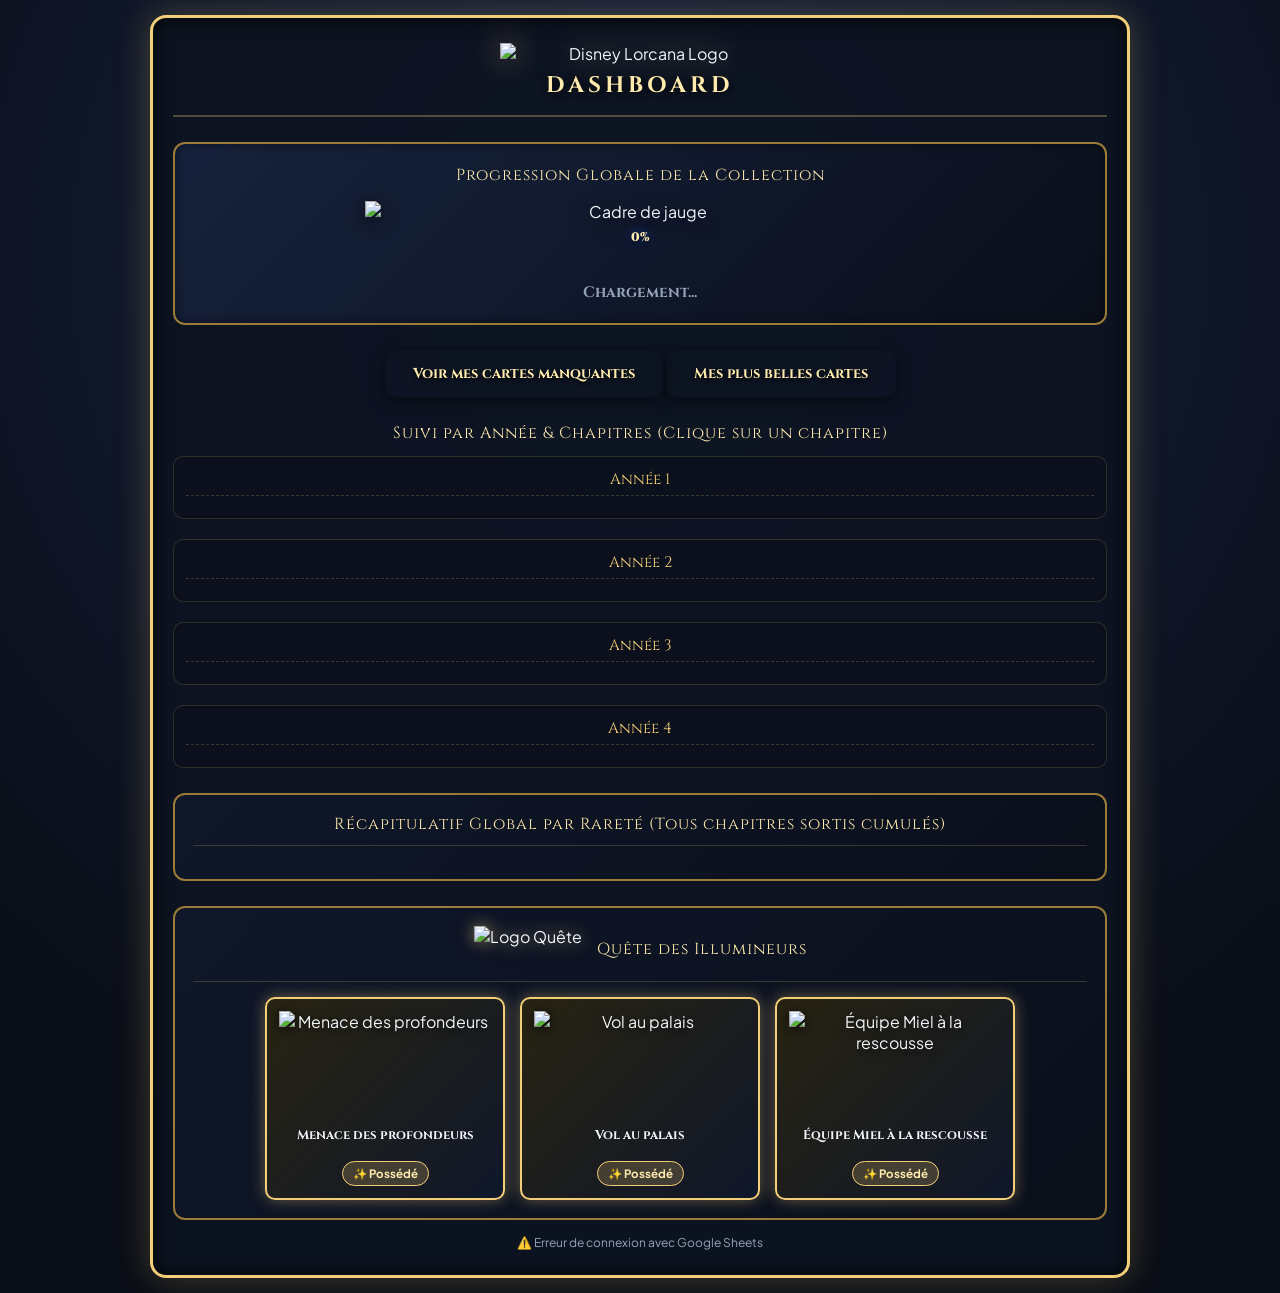
==== commit d77c3281: "Update index.html" ====
--- a/index.html
+++ b/index.html
@@ -29,10 +29,10 @@
         <!-- Bouton d'accès aux cartes manquantes -->
         <div class="missing-action-container">
            <button onclick="openMissingModal()" class="missing-action-btn">
-                🔍 Voir mes cartes manquantes
+                Voir mes cartes manquantes
             </button>
-            <button onclick="openCollectorModal()" class="missing-action-btn" style="background: linear-gradient(135deg, #b8860b, #ffd700);">
-                ✨ Mes plus belles cartes
+            <button onclick="openCollectorModal()" class="missing-action-btn">
+                Mes plus belles cartes
             </button>
         </div>
 
--- a/style.css
+++ b/style.css
@@ -9,7 +9,11 @@
     --text-muted: #94a3b8;
 }
 
-* { box-sizing: border-box; margin: 0; padding: 0; }
+*, *::before, *::after { 
+    box-sizing: border-box; 
+    margin: 0; 
+    padding: 0; 
+}
 
 body {
     background-color: var(--bg-deep);
@@ -147,23 +151,29 @@
 }
 
 .missing-action-btn {
-    background: linear-gradient(135deg, var(--gold-dark), var(--gold));
-    color: var(--bg-deep);
+    /* Si tes images sont sur GitHub ou dans un dossier local, ajuste le chemin si besoin */
+    background-image: url('https://raw.githubusercontent.com/SirFurion/lorcana-dashboard/refs/heads/main/assets/images/bouton.png');
+    background-size: 100% 100%;
+    background-repeat: no-repeat;
+    background-color: transparent; /* Supprime l'ancien dégradé de fond */
+    
+    color: var(--gold-light); /* Texte clair pour bien contraster sur l'asset */
     font-family: 'Cinzel', serif;
     font-weight: 700;
     font-size: 0.9rem;
-    padding: 12px 24px;
-    border: 2px solid var(--gold-light);
+    padding: 14px 28px; /* Ajuste légèrement le padding selon la hauteur de ton asset */
+    border: none; /* Retire la bordure par défaut si ton image intègre déjà un cadre */
     border-radius: 10px;
     cursor: pointer;
-    box-shadow: 0 4px 15px rgba(243, 206, 120, 0.3);
+    box-shadow: 0 4px 15px rgba(0, 0, 0, 0.5);
     transition: all 0.2s ease;
+    text-shadow: 0 2px 4px rgba(0, 0, 0, 0.9);
 }
 
 .missing-action-btn:hover {
+    background-image: url('https://raw.githubusercontent.com/SirFurion/lorcana-dashboard/refs/heads/main/assets/images/bouton_hover.png');
     transform: translateY(-2px);
-    box-shadow: 0 6px 20px rgba(243, 206, 120, 0.5);
-    background: linear-gradient(135deg, var(--gold), var(--gold-light));
+    box-shadow: 0 6px 20px rgba(243, 206, 120, 0.4);
 }
 
 /* Pop-up Modale */
@@ -668,3 +678,108 @@
     color: var(--text-muted);
     margin-top: 15px;
 }
+
+/* Effet Foil / Brillant exclusif à la modale des Belles Cartes */
+#collector-modal-content .missing-card-item {
+    position: relative;
+    overflow: hidden;
+}
+
+#collector-modal-content .missing-card-item img.missing-card-img {
+    transition: transform 0.3s ease;
+    border-radius: 4px;
+}
+
+#collector-modal-content .missing-card-item:hover img.missing-card-img {
+    transform: scale(1.03);
+}
+
+#collector-modal-content .missing-card-item::after {
+    content: '';
+    position: absolute;
+    top: -50%;
+    left: -50%;
+    width: 200%;
+    height: 200%;
+    background: linear-gradient(
+        45deg,
+        transparent 45%,
+        rgba(255, 215, 0, 0.2) 50%,
+        rgba(255, 255, 255, 0.4) 53%,
+        transparent 58%
+    );
+    transform: rotate(35deg) translateY(-100%);
+    transition: transform 0.6s ease;
+    pointer-events: none;
+}
+
+#collector-modal-content .missing-card-item:hover::after {
+    transform: rotate(35deg) translateY(100%);
+}
+
+.missing-card-item:hover::after {
+    transform: rotate(35deg) translateY(100%);
+}
+
+/* Overlay global du zoom */
+#collector-zoom-overlay {
+    position: fixed;
+    top: 0;
+    left: 0;
+    width: 100vw;
+    height: 100vh;
+    background: rgba(0, 0, 0, 0.85);
+    display: none;
+    justify-content: center;
+    align-items: center;
+    z-index: 9999;
+    cursor: pointer;
+}
+
+/* Conteneur global du zoom (Portrait par défaut) */
+.collector-zoom-card-container {
+    position: relative;
+    display: flex;
+    align-items: center;
+    justify-content: center;
+    border-radius: 12px;
+    overflow: visible; /* Laisse dépasser si besoin pour éviter toute coupe */
+    background: transparent;
+}
+
+/* Image par défaut (cartes verticales / portrait) */
+.collector-zoom-card-container img.card-zoom-img {
+    display: block;
+    max-height: 80vh;
+    max-width: 80vw;
+    width: auto;
+    height: auto;
+    border-radius: 12px;
+    border: 3px solid var(--gold);
+    box-shadow: 0 10px 30px rgba(0,0,0,0.9), 0 0 20px rgba(243, 206, 120, 0.5);
+    pointer-events: none;
+}
+
+/* --- MODE PAYSAGE / LIEUX CORRIGÉ --- */
+.collector-zoom-card-container.is-landscape {
+    display: flex;
+    align-items: center;
+    justify-content: center;
+    width: 85vh;  /* On adapte la boîte au format horizontal pivoté */
+    height: 85vw;
+    max-width: 95vw;
+    max-height: 90vh;
+}
+
+.collector-zoom-card-container.is-landscape img.card-zoom-img {
+    transform: rotate(90deg);
+    /* On force l'image à tenir pile dans les limites de l'écran sans être rognée */
+    max-height: 75vw; 
+    max-width: 85vh;
+    width: auto;
+    height: auto;
+    object-fit: contain;
+    border-radius: 12px;
+    border: 3px solid var(--gold);
+    box-shadow: 0 10px 30px rgba(0,0,0,0.9), 0 0 20px rgba(243, 206, 120, 0.5);
+}
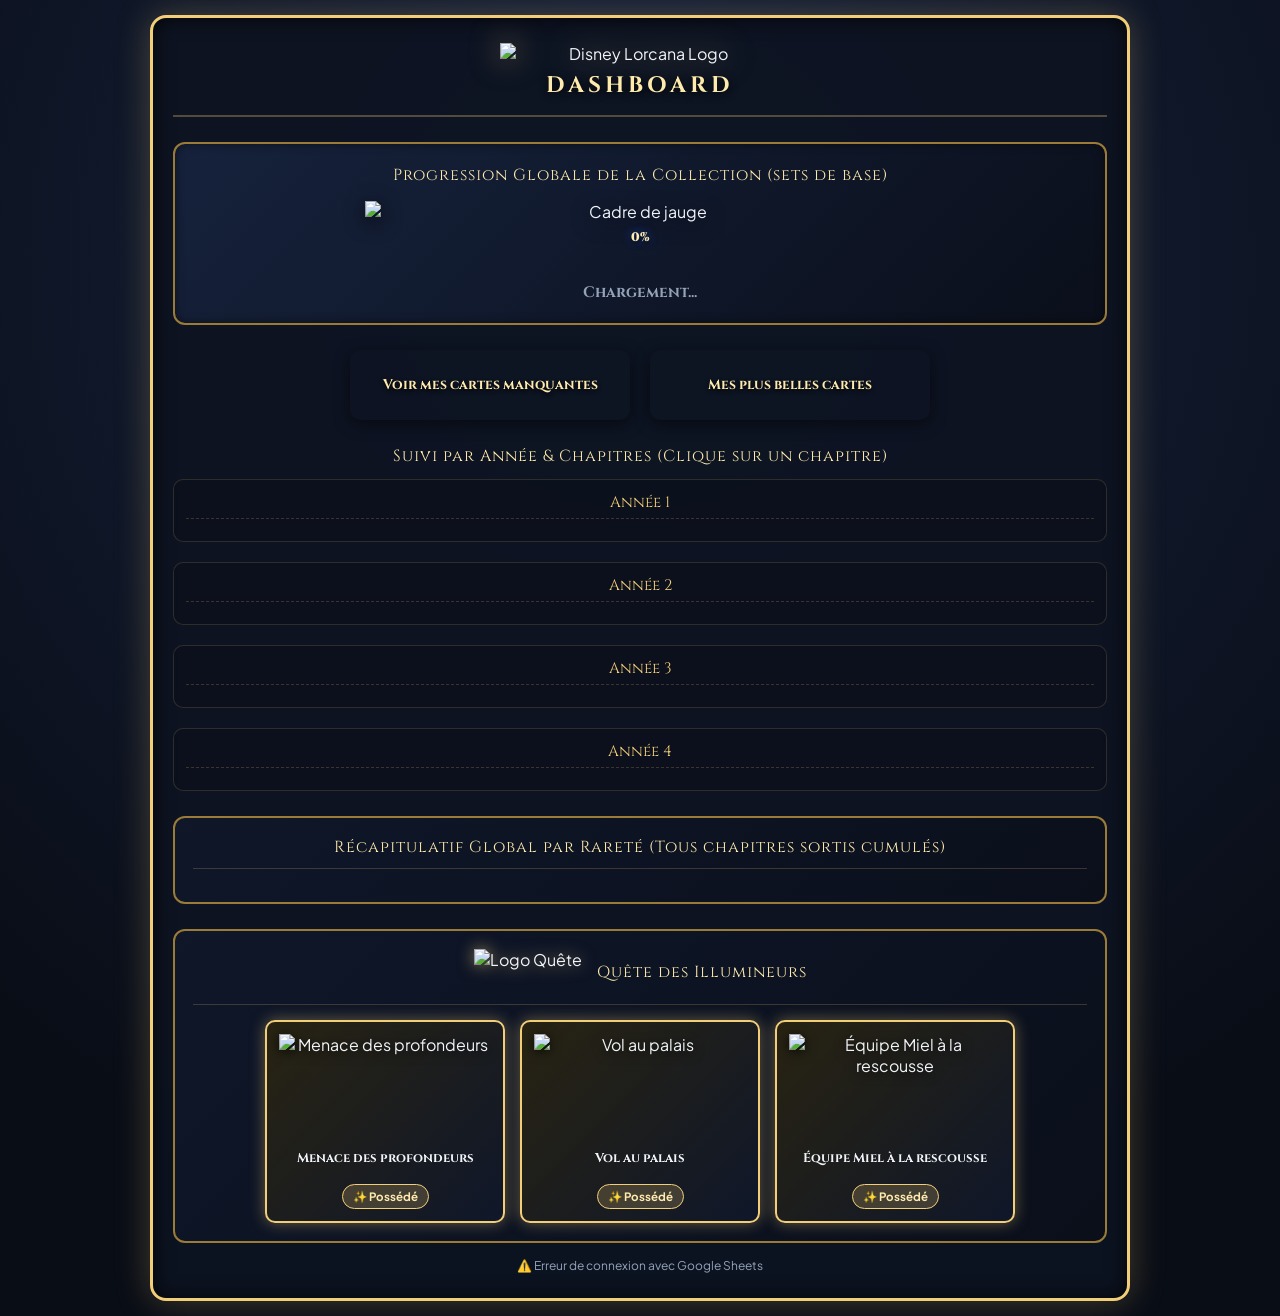
==== commit 488aac28: "Update index.html" ====
--- a/index.html
+++ b/index.html
@@ -17,7 +17,7 @@
 
         <!-- Jauge Globale Personnalisée -->
         <div class="global-progress-box">
-            <div class="section-title">Progression Globale de la Collection</div>
+            <div class="section-title">Progression Globale de la Collection (sets de base)</div>
             <div class="custom-gauge-wrapper">
                 <div id="global-fill" class="custom-gauge-fill" style="width: 0%;"></div>
                 <img src="https://raw.githubusercontent.com/SirFurion/lorcana-dashboard/refs/heads/main/assets/images/jauge_border.png" class="custom-gauge-border" alt="Cadre de jauge">
--- a/style.css
+++ b/style.css
@@ -146,21 +146,34 @@
 
 /* Bouton Ouvrir Cartes Manquantes */
 .missing-action-container {
-    text-align: center;
+    display: flex;
+    justify-content: center;
+    align-items: center;
+    gap: 20px; /* Espace bien propre entre les deux boutons */
     margin-bottom: 25px;
-}
-
-.missing-action-btn {
-    /* Si tes images sont sur GitHub ou dans un dossier local, ajuste le chemin si besoin */
+    flex-wrap: wrap; /* Évite que ça dépasse sur les petits écrans mobiles */
+}
+
+.missing-action-btn, 
+.collector-action-btn { /* Ajuste le sélecteur si ton second bouton a une autre classe spécifique */
     background-image: url('https://raw.githubusercontent.com/SirFurion/lorcana-dashboard/refs/heads/main/assets/images/bouton.png');
     background-size: 100% 100%;
     background-repeat: no-repeat;
     background-color: transparent; /* Supprime l'ancien dégradé de fond */
     
+    /* On force une taille identique pour les deux */
+    width: 280px;  /* Ajuste cette valeur selon la largeur idéale souhaitée */
+    height: 70px;  /* Fixe la hauteur pour qu'elle épouse parfaitement ton asset */
+    
+    display: flex;
+    align-items: center;
+    justify-content: center;
+    text-align: center;
+    
     color: var(--gold-light); /* Texte clair pour bien contraster sur l'asset */
     font-family: 'Cinzel', serif;
     font-weight: 700;
-    font-size: 0.9rem;
+    font-size: 0.85rem;
     padding: 14px 28px; /* Ajuste légèrement le padding selon la hauteur de ton asset */
     border: none; /* Retire la bordure par défaut si ton image intègre déjà un cadre */
     border-radius: 10px;
@@ -783,3 +796,45 @@
     border: 3px solid var(--gold);
     box-shadow: 0 10px 30px rgba(0,0,0,0.9), 0 0 20px rgba(243, 206, 120, 0.5);
 }
+
+/* --- EFFET FOIL POUR LES CARTES MANQUANTES (Rareté >= 6 : Épique / Enchantée / Iconique) --- */
+.missing-card-item.foil-epic-card {
+    position: relative;
+    overflow: hidden;
+    /* Optionnel : Ajoute une légère bordure dorée/lumineuse pour les distinguer tout de suite */
+    border-color: var(--gold);
+    box-shadow: 0 0 12px rgba(243, 206, 120, 0.3);
+}
+
+.missing-card-item.foil-epic-card img.missing-card-img {
+    transition: transform 0.3s ease;
+    border-radius: 4px;
+}
+
+.missing-card-item.foil-epic-card:hover img.missing-card-img {
+    transform: scale(1.03);
+}
+
+/* Bande brillante en diagonale (effet foil) */
+.missing-card-item.foil-epic-card::after {
+    content: '';
+    position: absolute;
+    top: -50%;
+    left: -50%;
+    width: 200%;
+    height: 200%;
+    background: linear-gradient(
+        45deg,
+        transparent 45%,
+        rgba(255, 215, 0, 0.25) 50%,
+        rgba(255, 255, 255, 0.5) 53%,
+        transparent 58%
+    );
+    transform: rotate(35deg) translateY(-100%);
+    transition: transform 0.6s ease;
+    pointer-events: none;
+}
+
+.missing-card-item.foil-epic-card:hover::after {
+    transform: rotate(35deg) translateY(100%);
+}
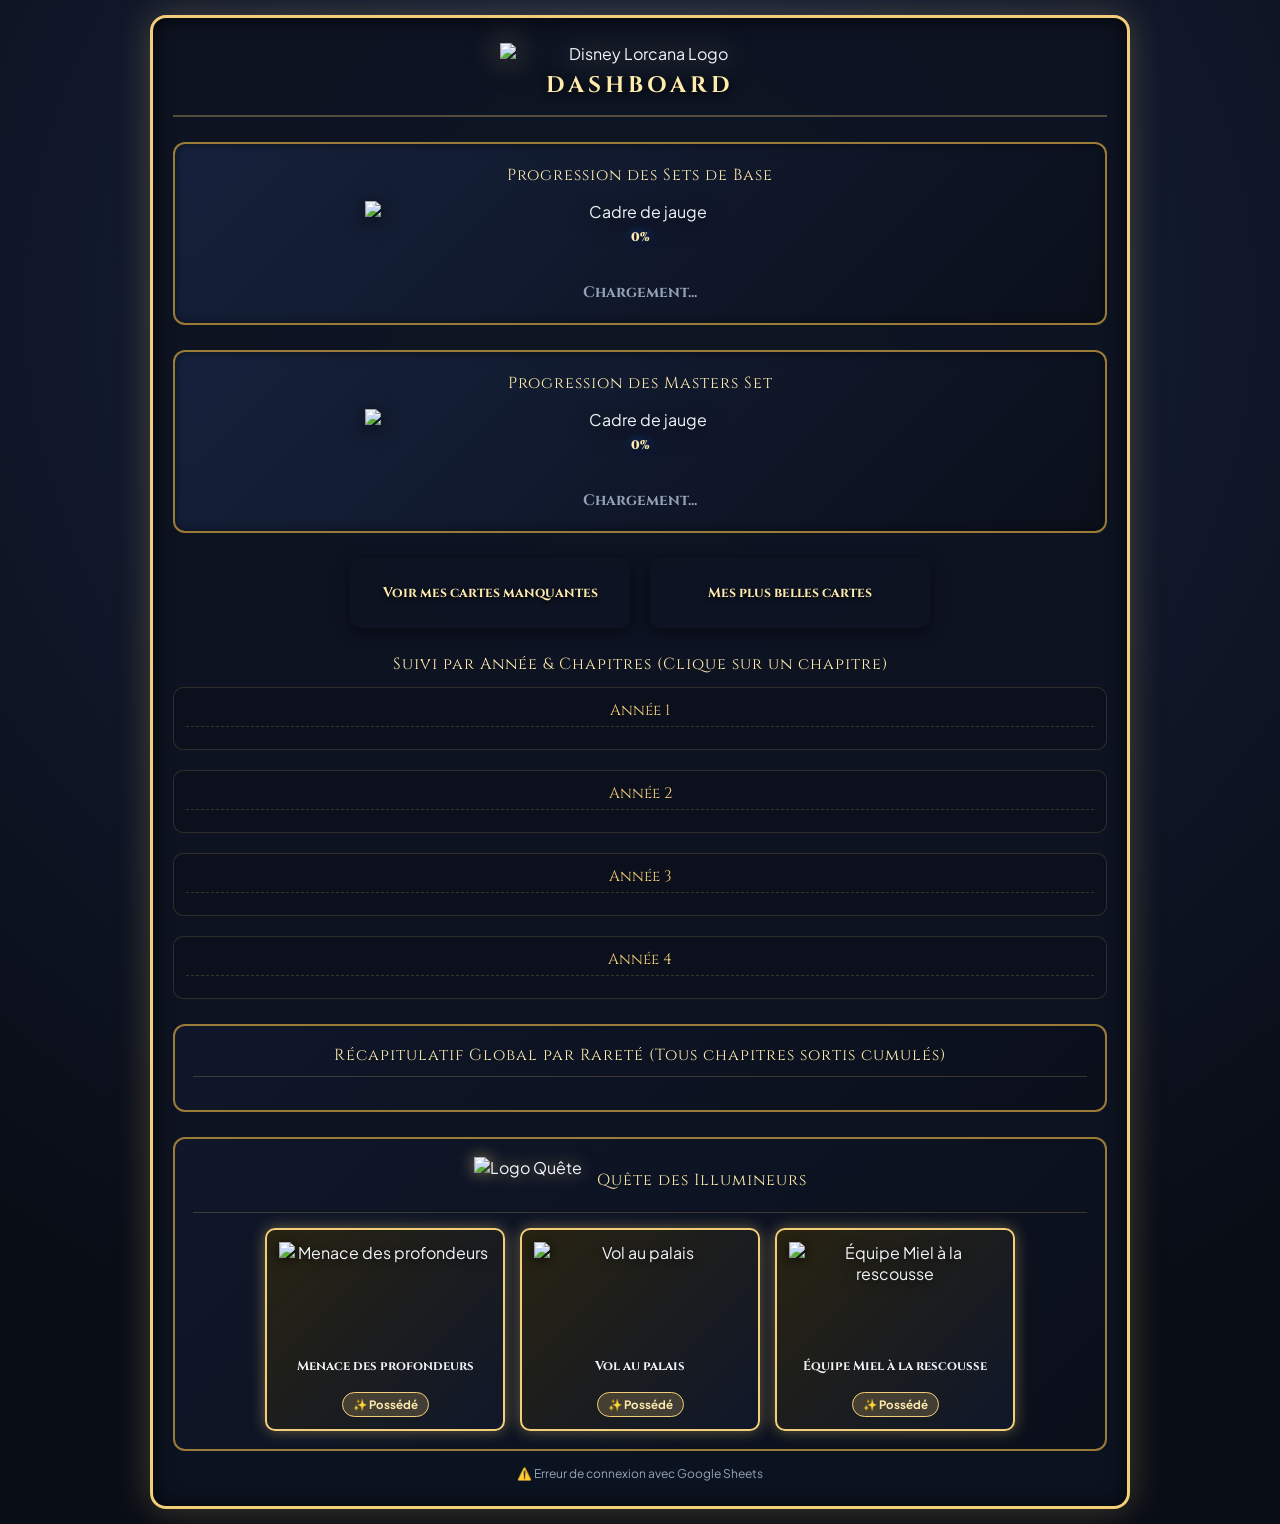
==== commit 69324297: "Update index.html" ====
--- a/index.html
+++ b/index.html
@@ -15,15 +15,26 @@
             <div class="sub-header-title">Dashboard</div>
         </header>
 
-        <!-- Jauge Globale Personnalisée -->
+                <!-- Jauge Globale 1 : Set de Base (Commune à Légendaire) -->
         <div class="global-progress-box">
-            <div class="section-title">Progression Globale de la Collection (sets de base)</div>
+            <div class="section-title">Progression des Sets de Base</div>
             <div class="custom-gauge-wrapper">
                 <div id="global-fill" class="custom-gauge-fill" style="width: 0%;"></div>
                 <img src="https://raw.githubusercontent.com/SirFurion/lorcana-dashboard/refs/heads/main/assets/images/jauge_border.png" class="custom-gauge-border" alt="Cadre de jauge">
                 <div id="global-percent" class="custom-gauge-badge">0%</div>
             </div>
             <div class="progress-text"><span id="global-numbers">Chargement...</span></div>
+        </div>
+
+        <!-- Jauge Globale 2 : Master Set (Commune à Iconique) -->
+        <div class="global-progress-box">
+            <div class="section-title">Progression des Masters Set</div>
+            <div class="custom-gauge-wrapper">
+                <div id="master-fill" class="custom-gauge-fill" style="width: 0%;"></div>
+                <img src="https://raw.githubusercontent.com/SirFurion/lorcana-dashboard/refs/heads/main/assets/images/jauge_border.png" class="custom-gauge-border" alt="Cadre de jauge">
+                <div id="master-percent" class="custom-gauge-badge">0%</div>
+            </div>
+            <div class="progress-text"><span id="master-numbers">Chargement...</span></div>
         </div>
 
         <!-- Bouton d'accès aux cartes manquantes -->
--- a/style.css
+++ b/style.css
@@ -838,3 +838,9 @@
 .missing-card-item.foil-epic-card:hover::after {
     transform: rotate(35deg) translateY(100%);
 }
+
+.rarity-card.completed-100 {
+    border-color: var(--gold);
+    box-shadow: 0 0 12px rgba(243, 206, 120, 0.4);
+    background: linear-gradient(135deg, rgba(45, 38, 15, 0.85), rgba(15, 23, 42, 0.9));
+}
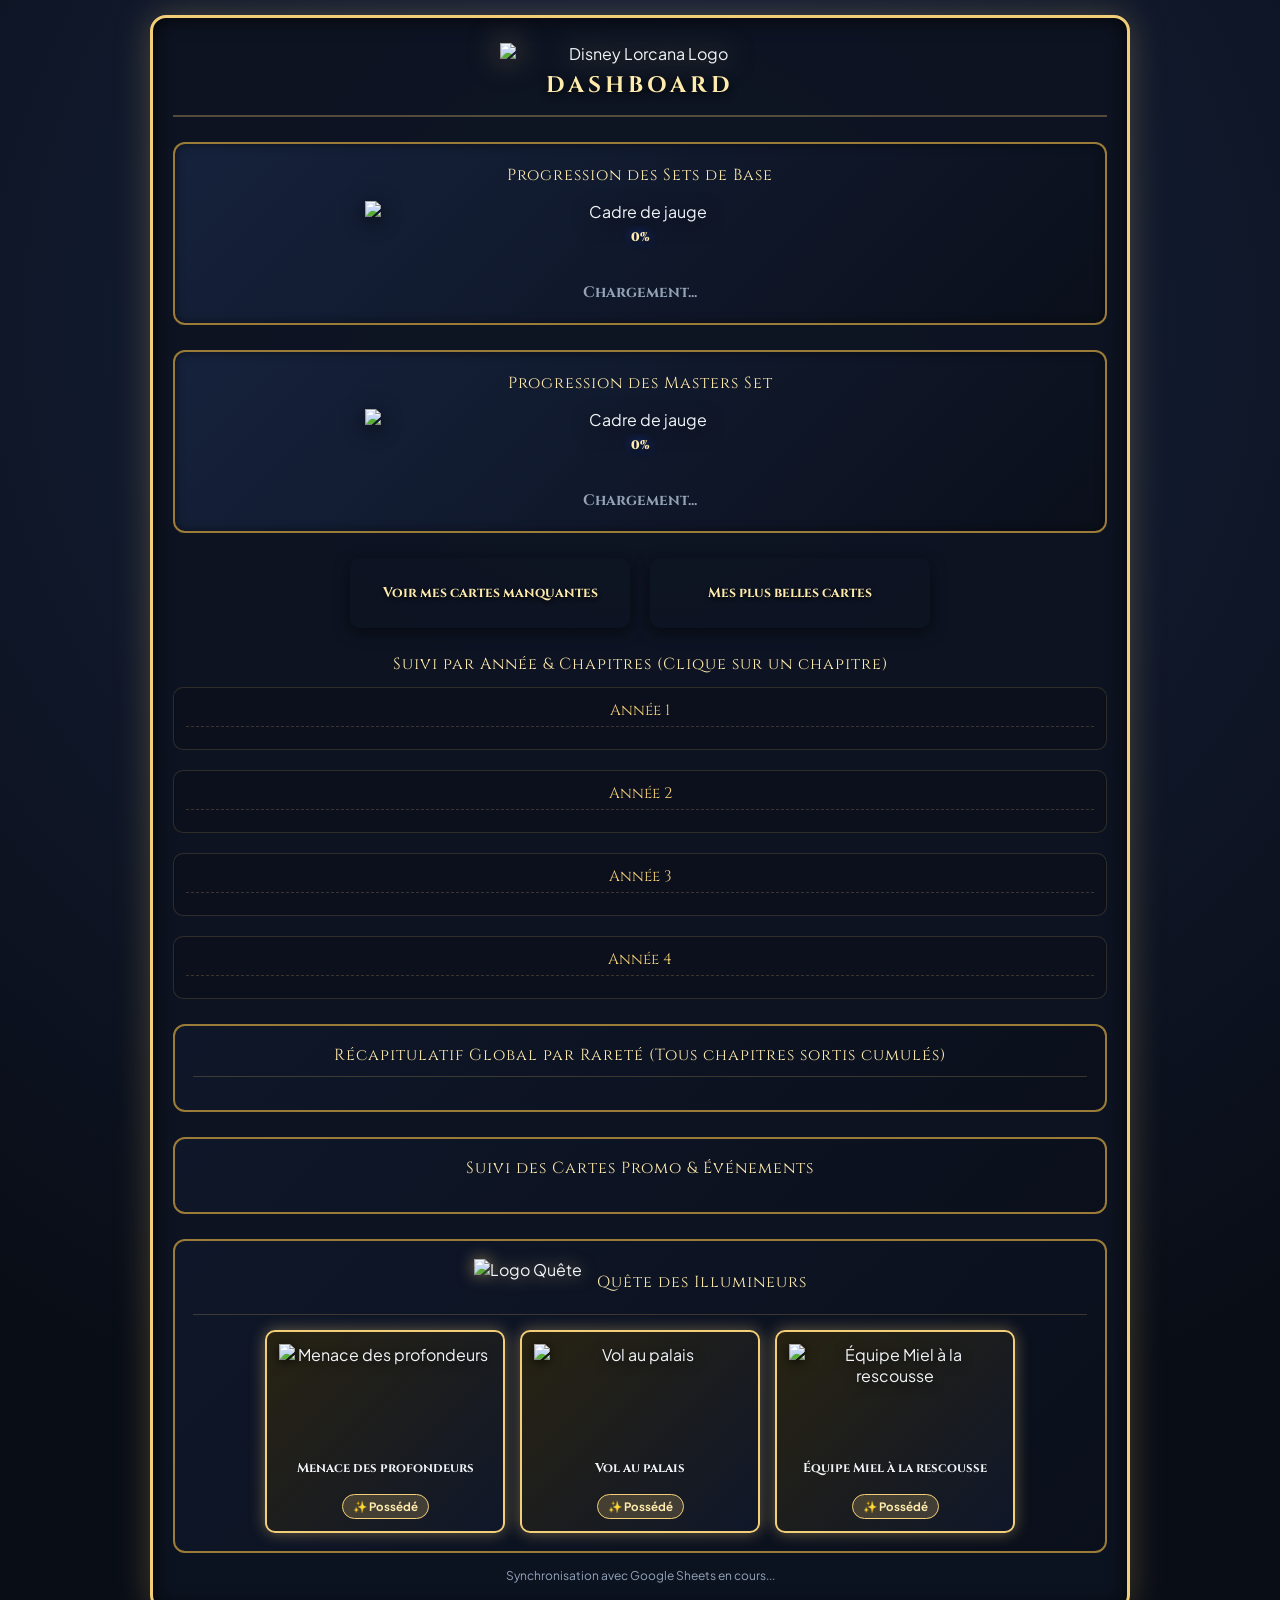
==== commit b85b18eb: "Update index.html" ====
--- a/index.html
+++ b/index.html
@@ -106,6 +106,12 @@
             <div class="reset-hint" id="reset-hint" style="display: none;" onclick="resetSelection()">🔄 Revenir au récapitulatif global</div>
         </div>
 
+        <!-- Progression des Cartes Promo -->
+        <div class="rarities-box">
+            <div class="section-title" style="margin-bottom: 15px;">Suivi des Cartes Promo & Événements</div>
+            <div class="rarities-grid" id="promo-container"></div>
+        </div>
+        
         <!-- Quête des Illumineurs -->
         <div class="quest-box">
             <div class="details-header">
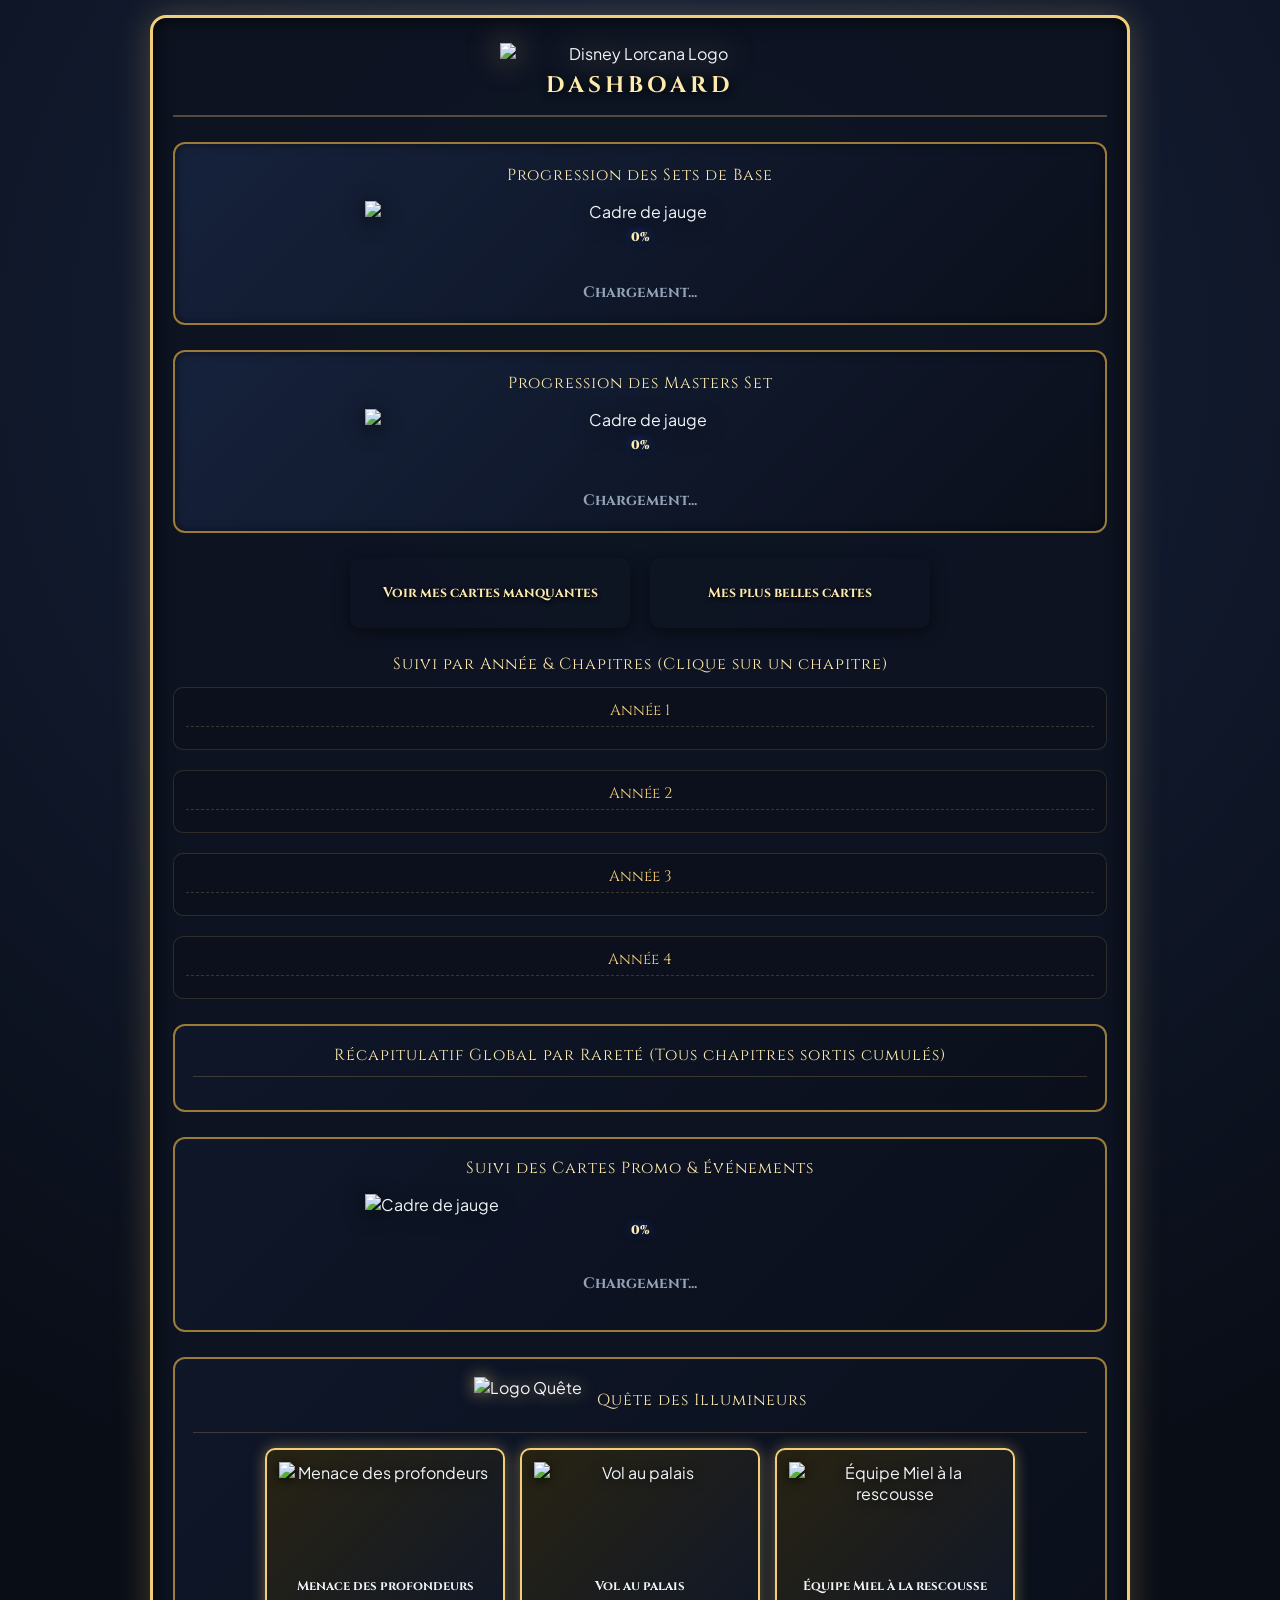
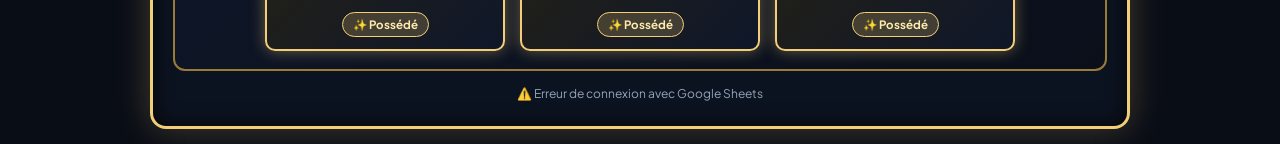
==== commit e1d4d814: "Update index.html" ====
--- a/index.html
+++ b/index.html
@@ -106,9 +106,20 @@
             <div class="reset-hint" id="reset-hint" style="display: none;" onclick="resetSelection()">🔄 Revenir au récapitulatif global</div>
         </div>
 
-        <!-- Progression des Cartes Promo -->
+       <!-- Progression des Cartes Promo -->
         <div class="rarities-box">
-            <div class="section-title" style="margin-bottom: 15px;">Suivi des Cartes Promo & Événements</div>
+            <div class="section-title" style="margin-bottom: 10px;">Suivi des Cartes Promo & Événements</div>
+            
+            <!-- Jauge Globale Promo -->
+            <div class="custom-gauge-wrapper" style="margin-bottom: 8px;">
+                <div id="promo-fill" class="custom-gauge-fill" style="width: 0%;"></div>
+                <img src="https://raw.githubusercontent.com/SirFurion/lorcana-dashboard/refs/heads/main/assets/images/jauge_border.png" class="custom-gauge-border" alt="Cadre de jauge">
+                <div id="promo-percent" class="custom-gauge-badge">0%</div>
+            </div>
+            <div class="progress-text" style="text-align: center; margin-bottom: 18px;">
+                <span id="promo-numbers">Chargement...</span>
+            </div>
+
             <div class="rarities-grid" id="promo-container"></div>
         </div>
         
